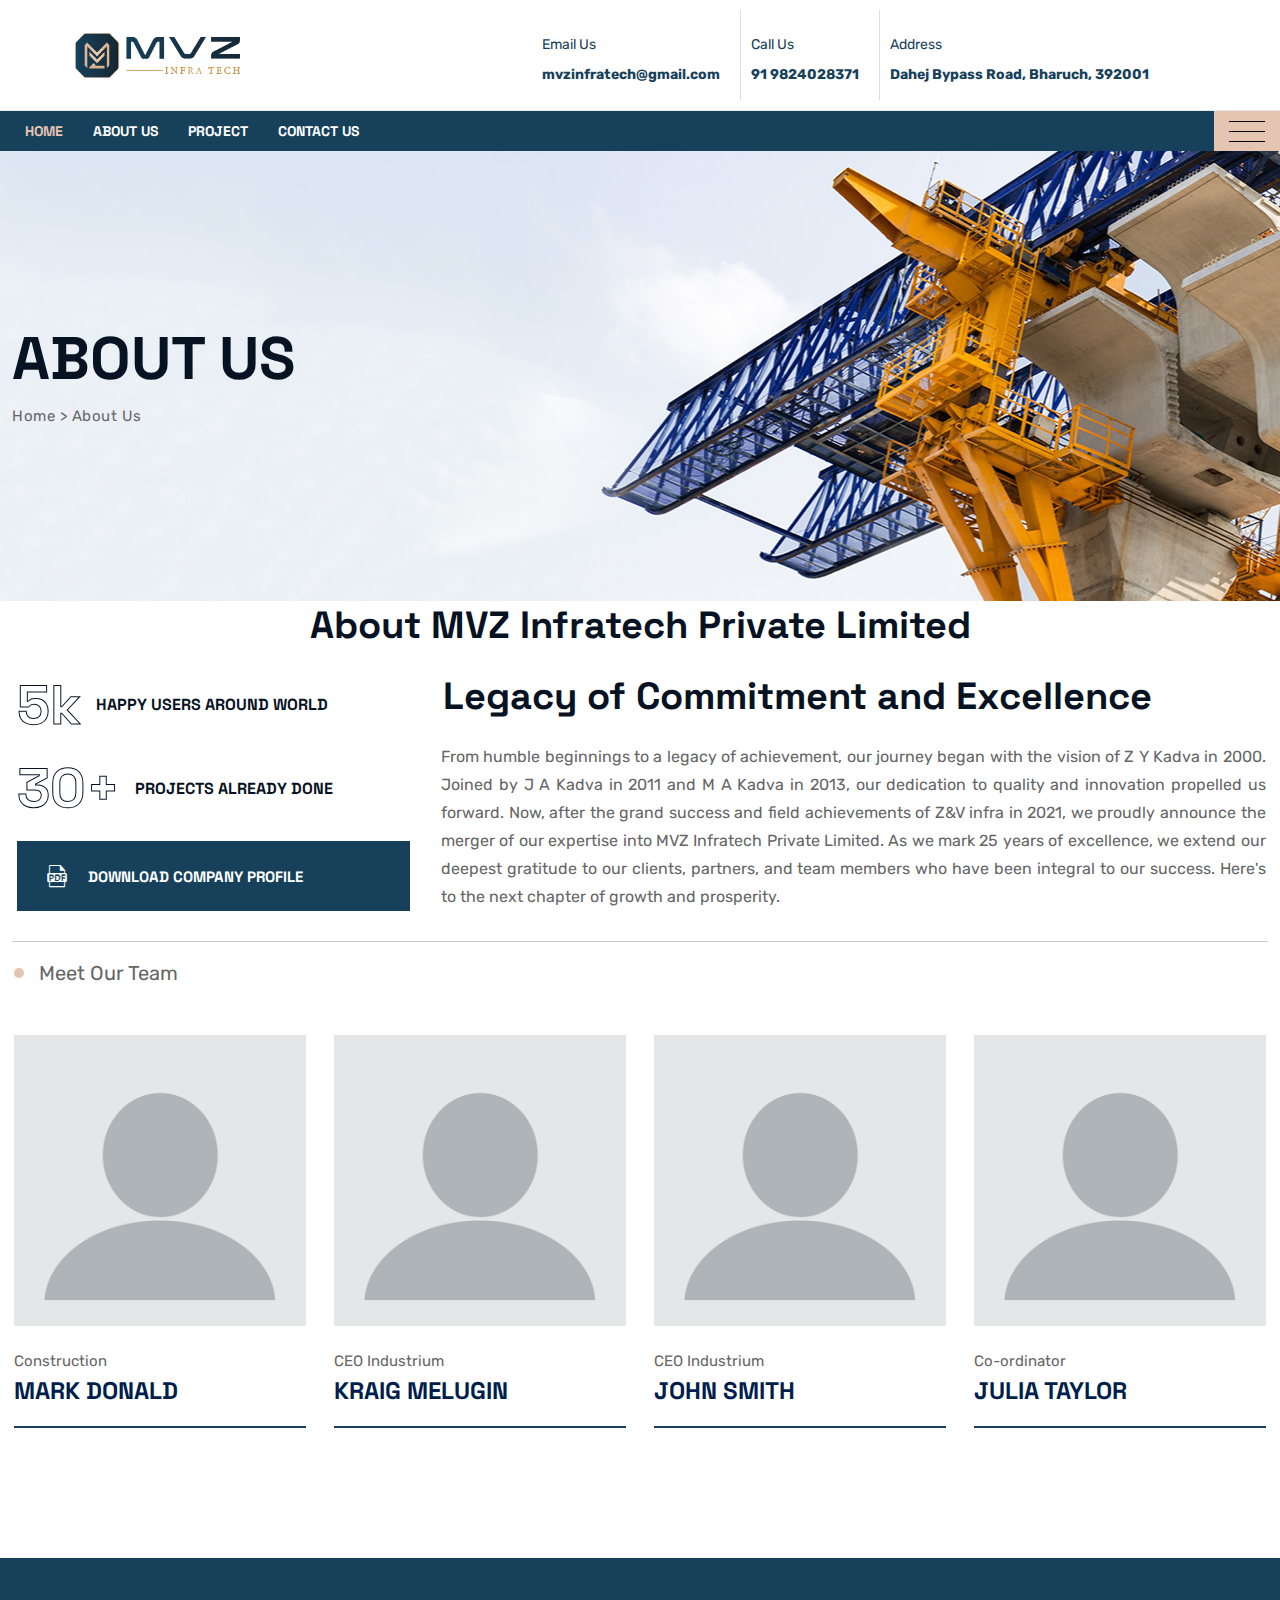
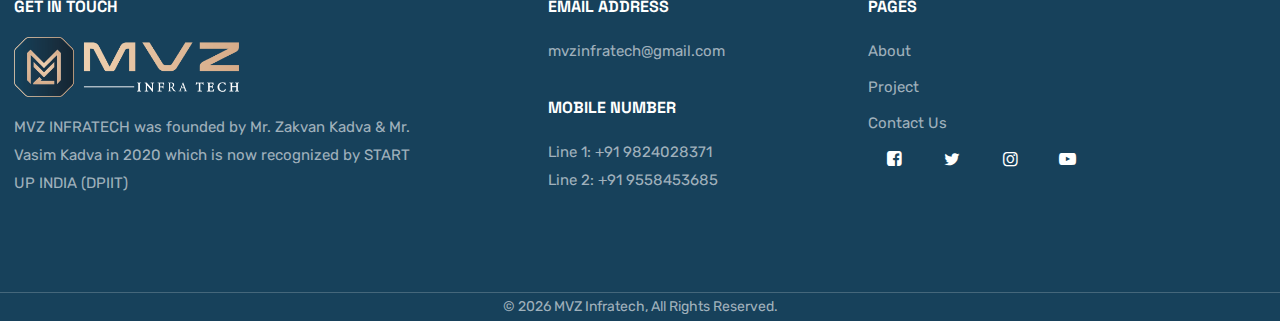
==== about.html @ 5fe6d162 "test" ====
<!doctype html>
<html class="no-js" lang="en">
<meta charset="utf-8">
<meta http-equiv="x-ua-compatible" content="ie=edge">
<title>About</title>
<meta name="robots" content="noindex, follow">
<meta name="description" content="">
<meta name="viewport" content="width=device-width, initial-scale=1, shrink-to-fit=no">

<head>
	<!-- Favicon -->
	<link rel="shortcut icon" type="image/x-icon" href="images/android-chrome-512x512.png">
	<!-- CSS
         ============================================ -->
	<!-- Bootstrap CSS -->
	<link rel="stylesheet" href="css/bootstrap.min.css">
	<!-- Fontawesome -->
	<link rel="stylesheet" href="css/fontawesome.css">
	<!-- Flaticon -->
	<link rel="stylesheet" href="css/flaticon.css">
	<!-- optico Icons -->
	<link rel="stylesheet" href="css/mvzinfotech-base-icons.css">
	<!-- Themify Icons -->
	<link rel="stylesheet" href="css/themify-icons.css">
	<!-- Slick -->
	<link rel="stylesheet" href="css/swiper.min.css">
	<!-- Magnific -->
	<link rel="stylesheet" href="css/magnific-popup.css">
	<!-- AOS -->
	<link rel="stylesheet" href="css/aos.css">
	<!-- Shortcode CSS -->
	<link rel="stylesheet" href="css/shortcode.css">
	<!-- Base CSS -->
	<link rel="stylesheet" href="css/base.css">
	<!-- Style CSS -->
	<link rel="stylesheet" href="css/style.css">
	<!-- Responsive CSS -->
	<link rel="stylesheet" href="css/responsive.css">
	<!-- REVOLUTION STYLE SHEETS -->
	<link rel="stylesheet" type="text/css" href="css/rs6.css">
</head>

<body>

	<!-- page wrapper -->
	<div class="page-wrapper">

		<!-- Header Main Area -->
		<header class="site-header header-style-1">
			<div class="site-header-menu">
				<div class="pbmit-pre-header-wrapper pbmit-bg-color-white">
					<div class="container">
						<div class="d-flex">
							<div class="col-sm-5 col-5">
								<div class="pbmit-logo-menuarea d-flex align-items-center">
									<div class="site-branding pbmit-logo-area">
										<h1 class="site-title">
											<a href="index.html">
												<img class="logo-img" src="images/logo/logo.png"
													alt="MVZ-Infratech">
											</a>
										</h1>
									</div>
								</div>
							</div>
							<div class="col-sm-7 col-7">

								<div class="pbmit-pre-header-left">
									<ul class="pbmit-contact-info">
										<li>
											<span>Email Us</span> <br>
											<span><b>mvzinfratech@gmail.com</b></span>
										</li>
										<li>
											<span>Call Us</span> <br>
											<span><b>91 9824028371</b></span>
										</li>
										<li>
											<span>Address</span> <br>
											<span><b>Dahej Bypass Road, Bharuch, 392001</b></span>
										</li>
									</ul>
								</div>
							</div>
							<!-- <div class="col-2">

								<div class="pbmit-pre-header-right">
									<ul class="pbmit-social-links-data">
										<li class="pbmit-social-li pbmit-social-facebook">
											<a href="https://www.facebook.com/mvzinfotech/" target="_blank">
												<span><i class="pbmit-base-icon-facebook-squared"></i></span>
											</a>
										</li>
										<li class="pbmit-social-li pbmit-social-twitter">
											<a href="https://twitter.com/i/flow/login?redirect_after_login=mvzinfotech"
												target="_blank">
												<span><i class="pbmit-base-icon-twitter"></i></span>
											</a>
										</li>
										<li class="pbmit-social-li pbmit-social-instagram">
											<a href="https://www.instagram.com/mvzinfotech/" target="_blank">
												<span><i class="pbmit-base-icon-instagram"></i></span>
											</a>
										</li>
										<li class="pbmit-social-li pbmit-social-youtube">
											<a href="https://www.youtube.com/channel/UCUFHBCuG-X1kiYNh6LxG-3w"
												target="_blank">
												<span><i class="pbmit-base-icon-youtube-play"></i></span>
											</a>
										</li>
									</ul>
								</div>
							</div> -->
						</div>
					</div>
				</div>
				<div class="pbmit-main-header-area" id="navbar">
					<div class="container">
						<div class="d-flex align-items-center justify-content-between pbmit-header-content">
							<div class="pbmit-logo-menuarea d-flex align-items-center justify-content-end">
								<div class="site-branding pbmit-logo-area" id="hideexceptmobile">
									<h1 class="site-title">
										<a href="index.html" id="mobilelogo">
											<img class="logo-img" src="images/logo/Logo_Trasparent.png"
												alt="MVZ-Infratech">
										</a>
									</h1>
								</div>
								<div class="site-navigation">
									<nav class="main-menu navbar-expand-xl navbar-light">
										<div class="navbar-header">
											<button class="navbar-toggler" type="button">
												<i class="pbmit-base-icon-menu-1"></i>
											</button>
										</div>
										<div class="pbmit-mobile-menu-bg"></div>
										<div class="collapse navbar-collapse clearfix show" id="pbmit-menu">
											<div class="pbmit-menu-wrap">
												<span class="closepanel">
													<i class="pbmit-base-icon-close-circular-button-symbol"></i>
												</span>
												<ul class="navigation clearfix">
													<li class="active"><a href="index.html">Home</a></li>
													<li><a href="about.html">About Us</a></li>
													<li><a href="project.html">Project</a></li>
													<li><a href="contact.html">Contact Us</a></li>
												</ul>
											</div>
										</div>
									</nav>
								</div>
							</div>
							<div class="pbmit-right-box d-flex align-items-center">
								<button id="pbmit-menu-toggle" class="pbmit-nav-menu-toggle">
									<svg class="pbmit-svg-icon" xmlns="http://www.w3.org/2000/svg" width="36"
										height="21" viewBox="0 0 36 21">
										<path d="M0,0H36V1H0Z" transform="translate(0 20)"></path>
										<path d="M0,0H36V1H0Z" transform="translate(0 10)"></path>
										<path d="M0,0H36V1H0Z"></path>
									</svg>
								</button>
								<div class="floting-bar-wrap">
									<div class="floting-bar-widget-area">
										<aside id="media_image-2" class="widget widget_media_image">
											<img src="images/logo/logo.png" class="img-fluid" alt="">
										</aside>
										<aside id="text-2" class="widget widget_text">
											<div class="textwidget">
												<p>Cum sociis Theme natoque penatibus et magnis dis parturie montes,
													nascetur ridiculus mus. Curabitur ullamcorper id ultricies nisi.
												</p>
											</div>
										</aside>
										<aside id="custom_html-2" class="widget_text widget widget_custom_html">
											<div class="textwidget custom-html-widget">
												<div class="pbmit-contact-box">
													<div class="pbmit-contact-list pbmit-location">
														<h4>WE ARE HERE</h4>
														<span>Dahej Bypass Road, Bharuch, 392001</span>
													</div>
													<div class="pbmit-contact-list pbmit-phone">
														<h4>CALL & MAIL</h4>
														<span>+91 9824028371</span>
														<span>+91 95584536857</span>
														<span>mvzinfratech@gmail.com</span>
													</div>
													<div class="pbmit-contact-list pbmit-time">
														<h4>OPENING HOURS</h4>
														<span>Monday to Friday</span>
														<span>09:00 am — 06:00 pm</span>
													</div>
												</div>
											</div>
										</aside>
									</div>
									<div class="floting-bar-social-wrap">
										<div class="floting-bar-social-title">
											<h4>FOLLOW US ON</h4>
											<ul class="pbmit-social-links">
												<li class="pbmit-social-li pbmit-social-facebook">
													<a href="https://www.facebook.com/mvzinfotech/" target="_blank">
														<span><i
																class="pbmit-base-icon-facebook-squared"></i></span>
													</a>
												</li>
												<li class="pbmit-social-li pbmit-social-twitter">
													<a href="https://twitter.com/i/flow/login?redirect_after_login=mvzinfotech"
														target="_blank">
														<span><i class="pbmit-base-icon-twitter"></i></span>
													</a>
												</li>
												<li class="pbmit-social-li pbmit-social-instagram">
													<a href="https://www.instagram.com/mvzinfotech/"
														target="_blank">
														<span><i class="pbmit-base-icon-instagram"></i></span>
													</a>
												</li>
												<li class="pbmit-social-li pbmit-social-youtube">
													<a href="https://www.youtube.com/channel/UCUFHBCuG-X1kiYNh6LxG-3w"
														target="_blank">
														<span><i class="pbmit-base-icon-youtube-play"></i></span>
													</a>
												</li>
											</ul>
										</div>
									</div>
									<span class="closepanel">
										<svg class="qodef-svg--close qodef-m" xmlns="http://www.w3.org/2000/svg"
											width="26.163" height="26.163" viewBox="0 0 26.163 26.163">
											<rect width="36" height="1" transform="translate(0.707) rotate(45)">
											</rect>
											<rect width="36" height="1" transform="translate(0 25.456) rotate(-45)">
											</rect>
										</svg>
									</span>
								</div>
							</div>
						</div>
					</div>
				</div>
			</div>

		</header>
		<!-- Header Main Area End Here -->

		<!-- Title Bar -->
		<div class="pbmit-title-bar-wrapper">
			<div class="container">
				<div class="pbmit-title-bar-content">
					<div class="pbmit-title-bar-content-inner">
						<div class="pbmit-tbar">
							<div class="pbmit-tbar-inner">
								<h1 class="pbmit-tbar-title"> About Us</h1>
							</div>
						</div>
						<div class="pbmit-breadcrumb">
							<div class="pbmit-breadcrumb-inner">
								<span><a title="" href="index.html" class="home"><span>Home</span></a></span>
								<span class="sep">></span>
								<span><span class="post-root post post-post current-item"> About Us</span></span>
							</div>
						</div>
					</div>
				</div>
			</div>
		</div>
		<!-- Title Bar End-->
	</div>
	<div class="page-content about_us">
		<!-- Who We Are Start -->
		<section class="who-we-are-sec_three">
			<div class="container">
				<div class="row">
					<div class="col-md-12">
						<h4 style="text-align: center" margin-top="10px">About MVZ Infratech Private Limited</h4>
					</div>
				</div>
				
				
				
				<div class="who-we-are-three_box">
					<div class="row" style="margin-top: -71px">
						<div class="col-md-4">
							<div class="who-we-are-three_fidbox">
								<div class="row">
									<div class="mvzinfotech-ele-fid-style-1 mt-2">
										<div class="pbmit-fld-contents">
											<div class="pbmit-fld-wrap">
												<h4 class="pbmit-fid-inner">
													<span class="pbmit-fid"></span>
													<span class="pbmit-number-rotate numinate"
														data-appear-animation="animateDigits" data-from="0" data-to="12"
														data-interval="5" data-before="" data-before-style=""
														data-after="" data-after-style="">12</span>
													<span class="pbmit-fid"><span>k</span></span>
												</h4>
												<br><br><br><br>
												<div class="pbmit-fid-title">HAPPY USERS AROUND WORLD</div>
											</div>
										</div>
									</div> <br><br><br><br>
									<div class="mvzinfotech-ele-fid-style-1">
										<div class="pbmit-fld-contents">
											<div class="pbmit-fld-wrap">
												<h4 class="pbmit-fid-inner">
													<span class="pbmit-fid"></span>
													<span class="pbmit-number-rotate numinate"
														data-appear-animation="animateDigits" data-from="0" data-to="80"
														data-interval="5" data-before="" data-before-style=""
														data-after="" data-after-style="">80</span>
													<span class="pbmit-fid"><span>+</span></span>
												</h4>

												<div class="pbmit-fid-title">PROJECTS ALREADY DONE</div>
											</div>
										</div>
									</div>
									<aside class="widget pbmit-htmlbgcolor" style="    margin-top: 25px;">
										<div class="textwidget custom-html-widget">
											<div class="download">
												<div class="item-download pjustify">
													<a href="pdf/templatepdf.pdf" target="_blank"
														rel="noopener noreferrer" download>
														<i
															class="mvzinfotech-base-icons pbmit-base-icon-pdf-file-format-symbol"></i>
														Download Company Profile
														<i
															class="mvzinfotech-base-icons pbmit-righticon"></i>
													</a>
												</div>
												<div class="item-download">
													<!-- <a href="service-details.html" target="_blank" rel="noopener noreferrer">
															<i class="mvzinfotech-base-icons pbmit-base-icon-pdf-file-format-symbol"></i> Download Word 
															<i class="mvzinfotech-base-icons pbmit-righticon pbmit-base-icon-down-arrow"></i>
														</a> -->
												</div>
											</div>
										</div>
									</aside>
								</div>
							</div>
						</div>
						<div class="col-md-8">
							<div class="who-we-are-three_content">
								<div class="row" style="margin-top: 71px;">
									<div class="col-md-12">
										<h4>
											<strong>Legacy of Commitment and Excellence</strong> 
										</h4>
									</div>
								</div>
								<div class="pbmit-title_desc" style="margin-top: -20px;">
									<p class="pjustify">From humble beginnings to a legacy of
										achievement, our journey began with the
										vision of Z Y Kadva in 2000. Joined by J A
										Kadva in 2011 and M A Kadva in 2013, our
										dedication to quality and innovation
										propelled us forward. Now, after the grand
										success and field achievements of Z&V
										infra in 2021, we proudly announce the
										merger of our expertise into MVZ Infratech
										Private Limited. As we mark 25 years of
										excellence, we extend our deepest
										gratitude to our clients, partners, and
										team members who have been integral
										to our success. Here's to the next chapter
										of growth and prosperity.</p>
								</div>

							</div>
						</div>
					</div>
				</div>
			</div>
		</section>
		<!-- Team Start -->
		<section class="section-lgb">
			<div class="container">
				<div class="team-one_top">
					<div class="row">
						<div class="col-md-6">
							<div class="pbmit-heading-subheading">
								<h4 class="pbmit-subtitle">Meet Our Team</h4>
							</div>
						</div>
						<div class="col-md-6">
						</div>
					</div>
				</div>
				<div class="row">
					<div class="col-md-6 col-lg-3">
						<article class="pbmit-team-style-1">
							<div class="mvzinfotech-post-item">
								<a href="javascript:void(0)">
									<div class="pbmit-featured-img-wrapper">
										<div class="pbmit-featured-wrapper">
											<img src="images/blank-profile-picture-973460_640.png" class="img-fluid"
												alt="">
										</div>
									</div>
								</a>
								<div class="mvzinfotech-box-social-links">
									<ul class="pbmit-social-links pbmit-team-social-links">
										<li class="pbmit-social-li pbmit-social-facebook">
											<a href="javascript:void(0)" title="Facebook" target="_blank">
												<span><i class="pbmit-base-icon-facebook-squared"></i></span>
											</a>
										</li>
										<li class="pbmit-social-li pbmit-social-twitter">
											<a href="javascript:void(0)" title="Twitter" target="_blank">
												<span><i class="pbmit-base-icon-twitter"></i></span>
											</a>
										</li>
										<li class="pbmit-social-li pbmit-social-instagram">
											<a href="javascript:void(0)" title="Instagram" target="_blank">
												<span><i class="pbmit-base-icon-instagram"></i></span>
											</a>
										</li>
									</ul>
								</div>
								<div class="mvzinfotech-box-content">
									<div class="pbmit-titlebox">
										<div class="mvzinfotech-box-team-position">Construction</div>
										<h3 class="pbmit-team-title">
											<a href="javascript:void(0)">Mark Donald</a>
										</h3>
									</div>
								</div>
							</div>
						</article>
					</div>
					<div class="col-md-6 col-lg-3">
						<article class="pbmit-team-style-1">
							<div class="mvzinfotech-post-item">
								<a href="javascript:void(0)">
									<div class="pbmit-featured-img-wrapper">
										<div class="pbmit-featured-wrapper">
											<img src="images/blank-profile-picture-973460_640.png" class="img-fluid"
												alt="">
										</div>
									</div>
								</a>
								<div class="mvzinfotech-box-social-links">
									<ul class="pbmit-social-links pbmit-team-social-links">
										<li class="pbmit-social-li pbmit-social-facebook">
											<a href="javascript:void(0)" title="Facebook" target="_blank">
												<span><i class="pbmit-base-icon-facebook-squared"></i></span>
											</a>
										</li>
										<li class="pbmit-social-li pbmit-social-twitter">
											<a href="javascript:void(0)" title="Twitter" target="_blank">
												<span><i class="pbmit-base-icon-twitter"></i></span>
											</a>
										</li>
										<li class="pbmit-social-li pbmit-social-instagram">
											<a href="javascript:void(0)" title="Instagram" target="_blank">
												<span><i class="pbmit-base-icon-instagram"></i></span>
											</a>
										</li>
									</ul>
								</div>
								<div class="mvzinfotech-box-content">
									<div class="pbmit-titlebox">
										<div class="mvzinfotech-box-team-position">CEO Industrium</div>
										<h3 class="pbmit-team-title">
											<a href="javascript:void(0)">Kraig Melugin</a>
										</h3>
									</div>
								</div>
							</div>
						</article>
					</div>
					<div class="col-md-6 col-lg-3">
						<article class="pbmit-team-style-1">
							<div class="mvzinfotech-post-item">
								<a href="javascript:void(0)">
									<div class="pbmit-featured-img-wrapper">
										<div class="pbmit-featured-wrapper">
											<img src="images/blank-profile-picture-973460_640.png" class="img-fluid"
												alt="">
										</div>
									</div>
								</a>
								<div class="mvzinfotech-box-social-links">
									<ul class="pbmit-social-links pbmit-team-social-links">
										<li class="pbmit-social-li pbmit-social-facebook">
											<a href="javascript:void(0)" title="Facebook" target="_blank">
												<span><i class="pbmit-base-icon-facebook-squared"></i></span>
											</a>
										</li>
										<li class="pbmit-social-li pbmit-social-twitter">
											<a href="javascript:void(0)" title="Twitter" target="_blank">
												<span><i class="pbmit-base-icon-twitter"></i></span>
											</a>
										</li>
										<li class="pbmit-social-li pbmit-social-instagram">
											<a href="javascript:void(0)" title="Instagram" target="_blank">
												<span><i class="pbmit-base-icon-instagram"></i></span>
											</a>
										</li>
									</ul>
								</div>
								<div class="mvzinfotech-box-content">
									<div class="pbmit-titlebox">
										<div class="mvzinfotech-box-team-position">CEO Industrium</div>
										<h3 class="pbmit-team-title">
											<a href="javascript:void(0)">John Smith</a>
										</h3>
									</div>
								</div>
							</div>
						</article>
					</div>
					<div class="col-md-6 col-lg-3">
						<article class="pbmit-team-style-1">
							<div class="mvzinfotech-post-item">
								<a href="javascript:void(0)">
									<div class="pbmit-featured-img-wrapper">
										<div class="pbmit-featured-wrapper">
											<img src="images/blank-profile-picture-973460_640.png" class="img-fluid"
												alt="">
										</div>
									</div>
								</a>
								<div class="mvzinfotech-box-social-links">
									<ul class="pbmit-social-links pbmit-team-social-links">
										<li class="pbmit-social-li pbmit-social-facebook">
											<a href="javascript:void(0)" title="Facebook" target="_blank">
												<span><i class="pbmit-base-icon-facebook-squared"></i></span>
											</a>
										</li>
										<li class="pbmit-social-li pbmit-social-twitter">
											<a href="javascript:void(0)" title="Twitter" target="_blank">
												<span><i class="pbmit-base-icon-twitter"></i></span>
											</a>
										</li>
										<li class="pbmit-social-li pbmit-social-instagram">
											<a href="javascript:void(0)" title="Instagram" target="_blank">
												<span><i class="pbmit-base-icon-instagram"></i></span>
											</a>
										</li>
									</ul>
								</div>
								<div class="mvzinfotech-box-content">
									<div class="pbmit-titlebox">
										<div class="mvzinfotech-box-team-position">Co-ordinator</div>
										<h3 class="pbmit-team-title">
											<a href="javascript:void(0)">Julia Taylor</a>
										</h3>
									</div>
								</div>
							</div>
						</article>
					</div>
				</div>
			</div>
		</section>
		<!-- Team End -->
	</div>
	<!-- Page Content End -->

	<!-- footer -->
	<footer class="footer site-footer">
		<div class="pbmit-footer-widget-area">
			<div class="container">
				<div class="row">
					<div class="pbmit-footer-widget col-md-4 col-lg-4">
						<div class="widget">
							<h2 class="widget-title">Get In Touch</h2>
							<div class="pbmit-footer-logo-box">
								<div class="pbmit-footer-logo">
									<img class="pbmit-footer-logo img-fluid" src="images/logo/Logo_Trasparent.png"
										alt="">
								</div>
							</div>
							<div>
								<p>MVZ INFRATECH was founded by Mr. Zakvan Kadva & Mr. Vasim Kadva in 2020 which is
									now recognized by START UP INDIA (DPIIT)</p>
							</div>
						</div>
					</div>
					<div class="pbmit-footer-widget col-md-1 col-lg-1"></div>
					<div class="pbmit-footer-widget col-md-3 col-lg-3">
						<div class="widget">
							<h2 class="widget-title">EMAIL address</h2>
							<div class="textwidget">
								<p>mvzinfratech@gmail.com</p>
							</div>
							<div class="pbmit-widget-number">
								<h2 class="widget-title">Mobile Number</h2>
								<p>Line 1: +91 9824028371 <br>Line 2: +91 9558453685</p>
							</div>
						</div>
					</div>
					<div class="pbmit-footer-widget col-md-4 col-lg-4">
						<div class="widget">
							<h2 class="widget-title">Pages</h2>
							<div class="textwidget">
								<ul>
									<li><a href="about.html">About</a></li>
									<li><a href="project.html">Project</a></li>
									<li><a href="contact.html">Contact Us</a></li>
								</ul>
							</div>
						</div>
						<div class=" pbmit-footer-social-area pbmit-footer-menu">
							<ul class="pbmit-social-links">
								<li class="pbmit-social-li pbmit-social-facebook">
									<a href="https://www.facebook.com/mvzinfotech/" target="_blank">
										<span><i class="pbmit-base-icon-facebook-squared"></i></span>
									</a>
								</li>
								<li class="pbmit-social-li pbmit-social-twitter">
									<a href="https://twitter.com/i/flow/login?redirect_after_login=mvzinfotech"
										target="_blank">
										<span><i class="pbmit-base-icon-twitter"></i></span>
									</a>
								</li>
								<li class="pbmit-social-li pbmit-social-instagram">
									<a href="https://www.instagram.com/mvzinfotech/" target="_blank">
										<span><i class="pbmit-base-icon-instagram"></i></span>
									</a>
								</li>
								<li class="pbmit-social-li pbmit-social-youtube">
									<a href="https://www.youtube.com/channel/UCUFHBCuG-X1kiYNh6LxG-3w" target="_blank">
										<span><i class="pbmit-base-icon-youtube-play"></i></span>
									</a>
								</li>
							</ul>
						</div>
					</div>
				</div>
			</div>
		</div>
		<div class="pbmit-footer-text-area">
			<div class="container">
				<div class="pbmit-footer-text-inner">
					<div class="row align-items-center">
						<div class="col-md-4 col-lg-3">
						</div>
						<div class="col-md-4 col-lg-6">
							<div class="pbmit-footer-copyright-text-area"> © <span id="year"></span>
								<a href="index.html">MVZ Infratech</a>, All Rights Reserved.
							</div>
						</div>
						<div class="col-md-4 col-lg-3 p-0">
						</div>
					</div>
				</div>
			</div>
		</div>
	</footer>
	<!-- footer End -->

	</div>
	<!-- page wrapper End -->

	</div>

	<!-- Search Box Start Here -->
	<div class="pbmit-search-overlay">
		<div class="pbmit-icon-close">
			<svg class="qodef-svg--close qodef-m" xmlns="http://www.w3.org/2000/svg" width="28.163" height="28.163"
				viewBox="0 0 26.163 26.163">
				<rect width="36" height="1" transform="translate(0.707) rotate(45)"></rect>
				<rect width="36" height="1" transform="translate(0 25.456) rotate(-45)"></rect>
			</svg>
		</div>
		<div class="pbmit-search-outer">
			<form class="pbmit-site-searchform">
				<input type="search" class="form-control field searchform-s" name="s" placeholder="Search …">
				<button type="submit"></button>
			</form>
		</div>
	</div>
	<!-- Search Box End Here -->

	<!-- Scroll To Top -->
	<div class="pbmit-progress-wrap">
		<svg class="pbmit-progress-circle svg-content" width="100%" height="100%" viewBox="-1 -1 102 102">
			<path d="M50,1 a49,49 0 0,1 0,98 a49,49 0 0,1 0,-98"></path>
		</svg>
	</div>
	<!-- Scroll To Top End -->

	<!-- JS
	============================================ -->
	<!-- jQuery JS -->
	<script src="js/jquery.min.js"></script>
	<!-- Popper JS -->
	<script src="js/popper.min.js"></script>
	<!-- Bootstrap JS -->
	<script src="js/bootstrap.min.js"></script>
	<!-- jquery Waypoints JS -->
	<script src="js/jquery.waypoints.min.js"></script>
	<!-- jquery Appear JS -->
	<script src="js/jquery.appear.js"></script>
	<!-- Numinate JS -->
	<script src="js/numinate.min.js"></script>
	<!-- Slick JS -->
	<script src="js/swiper.min.js"></script>
	<!-- Magnific JS -->
	<script src="js/jquery.magnific-popup.min.js"></script>
	<!-- Circle Progress JS -->
	<script src="js/circle-progress.js"></script>
	<!-- countdown JS -->
	<script src="js/jquery.countdown.min.js"></script>
	<!-- AOS -->
	<script src="js/aos.js"></script>
	<!-- GSAP -->
	<script src='js/gsap.js'></script>
	<!-- Scroll Trigger -->
	<script src='js/ScrollTrigger.js'></script>
	<!-- Split Text -->
	<script src='js/SplitText.js'></script>
	<!-- Cursor -->
	<!-- <script src='js/cursor.js'></script> -->
	<!-- Magnetic -->
	<script src='js/magnetic.js'></script>
	<!-- GSAP Animation -->
	<script src='js/gsap-animation.js'></script>
	<!-- Scripts JS -->
	<script src="js/scripts.js"></script>
	<!-- Revolution JS -->
	<script src="js/rslider.js"></script>
	<script src="js/rbtools.min.js"></script>
	<script src="js/rs6.min.js"></script>
	<script src="js/slick.js"></script>
	<script src="js/common.js"></script>
</body>

</html>
---- css/flaticon.css ----
@font-face {
    font-family: "Flaticon";
    src: url("../fonts/flaticon.ttf") format("truetype"),
url("../fonts/flaticon.woff") format("woff"),
url("../fonts/flaticon.woff2") format("woff2"),
url("../fonts/flaticon.eot") format("embedded-opentype"),
url("../fonts/flaticon.svg") format("svg");
}

i[class^="flaticon-"]:before, i[class*=" pbmit-mvzinfratech-icon-"]:before {
    font-family: "Flaticon";
    font-style: normal;
    font-weight: normal !important;
    font-variant: normal;
    text-transform: none;
    line-height: 1;
    -webkit-font-smoothing: antialiased;
    -moz-osx-font-smoothing: grayscale;
}

.pbmit-mvzinfratech-icon-upgrade:before {
    content: "\f101";
}
.pbmit-mvzinfratech-icon-hammer:before {
    content: "\f102";
}
.pbmit-mvzinfratech-icon-calculator:before {
    content: "\f103";
}
.pbmit-mvzinfratech-icon-setting:before {
    content: "\f104";
}
.pbmit-mvzinfratech-icon-pickaxe:before {
    content: "\f105";
}
.pbmit-mvzinfratech-icon-wall:before {
    content: "\f106";
}
.pbmit-mvzinfratech-icon-camera-drone:before {
    content: "\f107";
}
.pbmit-mvzinfratech-icon-road:before {
    content: "\f108";
}
.pbmit-mvzinfratech-icon-warning-sign:before {
    content: "\f109";
}
.pbmit-mvzinfratech-icon-ruler:before {
    content: "\f10a";
}
.pbmit-mvzinfratech-icon-monitor-screen:before {
    content: "\f10b";
}
.pbmit-mvzinfratech-icon-building:before {
    content: "\f10c";
}
.pbmit-mvzinfratech-icon-wrench:before {
    content: "\f10d";
}
.pbmit-mvzinfratech-icon-pencil:before {
    content: "\f10e";
}
.pbmit-mvzinfratech-icon-clipboard:before {
    content: "\f10f";
}
.pbmit-mvzinfratech-icon-plug:before {
    content: "\f110";
}
.pbmit-mvzinfratech-icon-house:before {
    content: "\f111";
}
.pbmit-mvzinfratech-icon-wagon:before {
    content: "\f112";
}
.pbmit-mvzinfratech-icon-ladder:before {
    content: "\f113";
}
.pbmit-mvzinfratech-icon-torch:before {
    content: "\f114";
}
.pbmit-mvzinfratech-icon-screw:before {
    content: "\f115";
}
.pbmit-mvzinfratech-icon-conveyor-belt:before {
    content: "\f116";
}
.pbmit-mvzinfratech-icon-screw-driver:before {
    content: "\f117";
}
.pbmit-mvzinfratech-icon-drilling-machine:before {
    content: "\f118";
}
.pbmit-mvzinfratech-icon-web-browser:before {
    content: "\f119";
}
.pbmit-mvzinfratech-icon-saw:before {
    content: "\f11a";
}
.pbmit-mvzinfratech-icon-setting-1:before {
    content: "\f11b";
}
.pbmit-mvzinfratech-icon-road-barrier:before {
    content: "\f11c";
}
.pbmit-mvzinfratech-icon-axe:before {
    content: "\f11d";
}
.pbmit-mvzinfratech-icon-divider:before {
    content: "\f11e";
}
.pbmit-mvzinfratech-icon-spirit-level:before {
    content: "\f11f";
}
.pbmit-mvzinfratech-icon-road-map:before {
    content: "\f120";
}
.pbmit-mvzinfratech-icon-mail:before {
    content: "\f121";
}
.pbmit-mvzinfratech-icon-wall-clock:before {
    content: "\f122";
}
.pbmit-mvzinfratech-icon-measuring-tape:before {
    content: "\f123";
}
.pbmit-mvzinfratech-icon-ruler-1:before {
    content: "\f124";
}
.pbmit-mvzinfratech-icon-screw-1:before {
    content: "\f125";
}
.pbmit-mvzinfratech-icon-battery:before {
    content: "\f126";
}
.pbmit-mvzinfratech-icon-helmet:before {
    content: "\f127";
}
.pbmit-mvzinfratech-icon-ruler-2:before {
    content: "\f128";
}
.pbmit-mvzinfratech-icon-jackhammer:before {
    content: "\f129";
}
.pbmit-mvzinfratech-icon-cross-wrench:before {
    content: "\f12a";
}
.pbmit-mvzinfratech-icon-factory:before {
    content: "\f12b";
}
.pbmit-mvzinfratech-icon-pie-chart:before {
    content: "\f12c";
}
.pbmit-mvzinfratech-icon-cutter:before {
    content: "\f12d";
}
.pbmit-mvzinfratech-icon-container:before {
    content: "\f12e";
}
.pbmit-mvzinfratech-icon-customer-support:before {
    content: "\f12f";
}
.pbmit-mvzinfratech-icon-construction-worker:before {
    content: "\f130";
}
.pbmit-mvzinfratech-icon-blueprint:before {
    content: "\f131";
}
.pbmit-mvzinfratech-icon-sketch:before {
    content: "\f132";
}
.pbmit-mvzinfratech-icon-excavator:before {
    content: "\f133";
}
.pbmit-mvzinfratech-icon-helmet-1:before {
    content: "\f134";
}
.pbmit-mvzinfratech-icon-email:before {
    content: "\f135";
}
.pbmit-mvzinfratech-icon-envelope:before {
    content: "\f136";
}
.pbmit-mvzinfratech-icon-call:before {
    content: "\f137";
}
.pbmit-mvzinfratech-icon-phone-call:before {
    content: "\f138";
}
.pbmit-mvzinfratech-icon-pin:before {
    content: "\f139";
}
.pbmit-mvzinfratech-icon-pin-1:before {
    content: "\f13a";
}
.pbmit-mvzinfratech-icon-check-mark:before {
    content: "\f13b";
}
.pbmit-mvzinfratech-icon-check-box:before {
    content: "\f13c";
}
.pbmit-mvzinfratech-icon-check:before {
    content: "\f13d";
}
.pbmit-mvzinfratech-icon-dot:before {
    content: "\f13e";
}
.pbmit-mvzinfratech-icon-period:before {
    content: "\f13f";
}
.pbmit-mvzinfratech-icon-plus:before {
    content: "\f140";
}
.pbmit-mvzinfratech-icon-minimize-sign:before {
    content: "\f141";
}
---- css/mvzinfotech-base-icons.css ----
@charset "UTF-8";
@font-face {
  font-family: 'mvzinfotech-base-icons';
  src: url('../fonts/mvzinfotech-base-icons.eot?20423783');
  src: url('../fonts/mvzinfotech-base-icons.eot?20423783#iefix') format('embedded-opentype'),
       url('../fonts/mvzinfotech-base-icons.woff2?20423783') format('woff2'),
       url('../fonts/mvzinfotech-base-icons.woff?20423783') format('woff'),
       url('../fonts/mvzinfotech-base-icons.ttf?20423783') format('truetype'),
       url('../fonts/mvzinfotech-base-icons.svg?20423783#mvzinfotech-base-icons') format('svg');
  font-weight: normal;
  font-style: normal;
}
/* Chrome hack: SVG is rendered more smooth in Windozze. 100% magic, uncomment if you need it. */
/* Note, that will break hinting! In other OS-es font will be not as sharp as it could be */
/*
@media screen and (-webkit-min-device-pixel-ratio:0) {
  @font-face {
    font-family: 'mvzinfotech-base-icons';
    src: url('../font/mvzinfotech-base-icons.svg?20423783#mvzinfotech-base-icons') format('svg');
  }
}
*/
[class^="pbmit-base-icon-"]:before, [class*=" pbmit-base-icon-"]:before {
  font-family: "mvzinfotech-base-icons";
  font-style: normal;
  font-weight: normal;
  speak: never;

  display: inline-block;
  text-decoration: inherit;
  width: 1em;
  margin-right: .2em;
  text-align: center;
  /* opacity: .8; */

  /* For safety - reset parent styles, that can break glyph codes*/
  font-variant: normal;
  text-transform: none;

  /* fix buttons height, for twitter bootstrap */
  line-height: 1em;

  /* Animation center compensation - margins should be symmetric */
  /* remove if not needed */
  margin-left: .2em;

  /* you can be more comfortable with increased icons size */
  /* font-size: 120%; */

  /* Font smoothing. That was taken from TWBS */
  -webkit-font-smoothing: antialiased;
  -moz-osx-font-smoothing: grayscale;

  /* Uncomment for 3D effect */
  /* text-shadow: 1px 1px 1px rgba(127, 127, 127, 0.3); */
}

.pbmit-base-icon-d1:before { content: '\e800'; } /* '' */
.pbmit-base-icon-chat-4:before { content: '\e801'; } /* '' */
.pbmit-base-icon-calendar:before { content: '\e802'; } /* '' */
.pbmit-base-icon-heart:before { content: '\e803'; } /* '' */
.pbmit-base-icon-link:before { content: '\e804'; } /* '' */
.pbmit-base-icon-quote-7:before { content: '\e805'; } /* '' */
.pbmit-base-icon-right-open:before { content: '\e806'; } /* '' */
.pbmit-base-icon-left-open:before { content: '\e807'; } /* '' */
.pbmit-base-icon-user:before { content: '\e808'; } /* '' */
.pbmit-base-icon-chat-1:before { content: '\e809'; } /* '' */
.pbmit-base-icon-folder-open:before { content: '\e80a'; } /* '' */
.pbmit-base-icon-tags:before { content: '\e80b'; } /* '' */
.pbmit-base-icon-tumbler:before { content: '\e80c'; } /* '' */
.pbmit-base-icon-search-1:before { content: '\e80d'; } /* '' */
.pbmit-base-icon-location:before { content: '\e80e'; } /* '' */
.pbmit-base-icon-right-big:before { content: '\e80f'; } /* '' */
.pbmit-base-icon-left-quote:before { content: '\e810'; } /* '' */
.pbmit-base-icon-down-open-big:before { content: '\e811'; } /* '' */
.pbmit-base-icon-up-open-big:before { content: '\e812'; } /* '' */
.pbmit-base-icon-cancel:before { content: '\e813'; } /* '' */
.pbmit-base-icon-angle-right:before { content: '\e814'; } /* '' */
.pbmit-base-icon-arrow-right:before { content: '\e815'; } /* '' */
.pbmit-base-icon-aside:before { content: '\e816'; } /* '' */
.pbmit-base-icon-music:before { content: '\e817'; } /* '' */
.pbmit-base-icon-plus:before { content: '\e818'; } /* '' */
.pbmit-base-icon-videocam:before { content: '\e819'; } /* '' */
.pbmit-base-icon-link-1:before { content: '\e81a'; } /* '' */
.pbmit-base-icon-gallery:before { content: '\e81b'; } /* '' */
.pbmit-base-icon-right-small:before { content: '\e81c'; } /* '' */
.pbmit-base-icon-left-small:before { content: '\e81d'; } /* '' */
.pbmit-base-icon-angle-left:before { content: '\e81e'; } /* '' */
.pbmit-base-icon-arrow-left:before { content: '\e81f'; } /* '' */
.pbmit-base-icon-form:before { content: '\e820'; } /* '' */
.pbmit-base-icon-method-draw-image:before { content: '\e821'; } /* '' */
.pbmit-base-icon-marker:before { content: '\e822'; } /* '' */
.pbmit-base-icon-contact:before { content: '\e823'; } /* '' */
.pbmit-base-icon-supermarket-1:before { content: '\e824'; } /* '' */
.pbmit-base-icon-supermarket:before { content: '\e825'; } /* '' */
.pbmit-base-icon-shopping-bag-1:before { content: '\e826'; } /* '' */
.pbmit-base-icon-shopping-bag:before { content: '\e827'; } /* '' */
.pbmit-base-icon-shopping-basket:before { content: '\e828'; } /* '' */
.pbmit-base-icon-menu-1:before { content: '\e829'; } /* '' */
.pbmit-base-icon-arrow-right-1:before { content: '\e82a'; } /* '' */
.pbmit-base-icon-call:before { content: '\e82b'; } /* '' */
.pbmit-base-icon-align-left:before { content: '\e82c'; } /* '' */
.pbmit-base-icon-right-arrow:before { content: '\e82d'; } /* '' */
.pbmit-base-icon-testimonial:before { content: '\e82e'; } /* '' */
.pbmit-base-icon-arrow:before { content: '\e82f'; } /* '' */
.pbmit-base-icon-sticky:before { content: '\e830'; } /* '' */
.pbmit-base-icon-pin-outline:before { content: '\e831'; } /* '' */
.pbmit-base-icon-clock:before { content: '\e832'; } /* '' */
.pbmit-base-icon-phone:before { content: '\e833'; } /* '' */
.pbmit-base-icon-curve-arrow:before { content: '\e834'; } /* '' */
.pbmit-base-icon-placeholder:before { content: '\e835'; } /* '' */
.pbmit-base-icon-clock-1:before { content: '\e836'; } /* '' */
.pbmit-base-icon-email:before { content: '\e837'; } /* '' */
.pbmit-base-icon-user-1:before { content: '\e838'; } /* '' */
.pbmit-base-icon-doctor-stethoscope:before { content: '\e839'; } /* '' */
.pbmit-base-icon-right-arrow-1:before { content: '\e83a'; } /* '' */
.pbmit-base-icon-supermarket-2:before { content: '\e83b'; } /* '' */
.pbmit-base-icon-speech-bubble:before { content: '\e83c'; } /* '' */
.pbmit-base-icon-appointment:before { content: '\e83d'; } /* '' */
.pbmit-base-icon-shopping-cart:before { content: '\e83e'; } /* '' */
.pbmit-base-icon-quote-1:before { content: '\e83f'; } /* '' */
.pbmit-base-icon-chat-2:before { content: '\e840'; } /* '' */
.pbmit-base-icon-letter:before { content: '\e841'; } /* '' */
.pbmit-base-icon-placeholder-1:before { content: '\e842'; } /* '' */
.pbmit-base-icon-star:before { content: '\e843'; } /* '' */
.pbmit-base-icon-calendar-1:before { content: '\e844'; } /* '' */
.pbmit-base-icon-share:before { content: '\e845'; } /* '' */
.pbmit-base-icon-left-arrow:before { content: '\e846'; } /* '' */
.pbmit-base-icon-right-arrow-2:before { content: '\e847'; } /* '' */
.pbmit-base-icon-chat-bubble:before { content: '\e848'; } /* '' */
.pbmit-base-icon-bookmark:before { content: '\e849'; } /* '' */
.pbmit-base-icon-chat-bubble-1:before { content: '\e84a'; } /* '' */
.pbmit-base-icon-phone-volume-solid:before { content: '\e84b'; } /* '' */
.pbmit-base-icon-heart-empty:before { content: '\e84c'; } /* '' */
.pbmit-base-icon-check-solid:before { content: '\e84d'; } /* '' */
.pbmit-base-icon-left-arrow-1:before { content: '\e84e'; } /* '' */
.pbmit-base-icon-next:before { content: '\e84f'; } /* '' */
.pbmit-base-icon-square-dot-:before { content: '\e850'; } /* '' */
.pbmit-base-icon-cart:before { content: '\e851'; } /* '' */
.pbmit-base-icon-calendar-alt-solid:before { content: '\e852'; } /* '' */
.pbmit-base-icon-call-1:before { content: '\e853'; } /* '' */
.pbmit-base-icon-location-1:before { content: '\e854'; } /* '' */
.pbmit-base-icon-forward:before { content: '\e855'; } /* '' */
.pbmit-base-icon-pin:before { content: '\e856'; } /* '' */
.pbmit-base-icon-long-arrow-alt-right-solid:before { content: '\e857'; } /* '' */
.pbmit-base-icon-plus-symbol-button:before { content: '\e858'; } /* '' */
.pbmit-base-icon-left-dir:before { content: '\e859'; } /* '' */
.pbmit-base-icon-right-dir:before { content: '\e85a'; } /* '' */
.pbmit-base-icon-phone-call:before { content: '\e85b'; } /* '' */
.pbmit-base-icon-tick:before { content: '\e85c'; } /* '' */
.pbmit-base-icon-quote-2:before { content: '\e85d'; } /* '' */
.pbmit-base-icon-comment-alt:before { content: '\e85e'; } /* '' */
.pbmit-base-icon-comment-2:before { content: '\e85f'; } /* '' */
.pbmit-base-icon-close-circular-button-symbol:before { content: '\e860'; } /* '' */
.pbmit-base-icon-check-mark-1:before { content: '\e861'; } /* '' */
.pbmit-base-icon-download-solid:before { content: '\e862'; } /* '' */
.pbmit-base-icon-news:before { content: '\e863'; } /* '' */
.pbmit-base-icon-left-quote-1:before { content: '\e864'; } /* '' */
.pbmit-base-icon-calendar-2:before { content: '\e865'; } /* '' */
.pbmit-base-icon-user-2:before { content: '\e866'; } /* '' */
.pbmit-base-icon-chat-3:before { content: '\e867'; } /* '' */
.pbmit-base-icon-doc:before { content: '\e868'; } /* '' */
.pbmit-base-icon-file:before { content: '\e869'; } /* '' */
.pbmit-base-icon-arroba:before { content: '\e86a'; } /* '' */
.pbmit-base-icon-quote-4:before { content: '\e86b'; } /* '' */
.pbmit-base-icon-right-arrow-3:before { content: '\e86c'; } /* '' */
.pbmit-base-icon-dot:before { content: '\e86d'; } /* '' */
.pbmit-base-icon-dot-1:before { content: '\e86e'; } /* '' */
.pbmit-base-icon-record:before { content: '\e86f'; } /* '' */
.pbmit-base-icon-quote-5:before { content: '\e870'; } /* '' */
.pbmit-base-icon-rhombus:before { content: '\e871'; } /* '' */
.pbmit-base-icon-check-mark:before { content: '\e872'; } /* '' */
.pbmit-base-icon-down-arrow:before { content: '\e873'; } /* '' */
.pbmit-base-icon-document:before { content: '\e874'; } /* '' */
.pbmit-base-icon-quotes:before { content: '\e875'; } /* '' */
.pbmit-base-icon-right-chevron:before { content: '\e876'; } /* '' */
.pbmit-base-icon-back:before { content: '\e877'; } /* '' */
.pbmit-base-icon-blocks-with-angled-cuts-1:before { content: '\e878'; } /* '' */
.pbmit-base-icon-reply-1:before { content: '\e879'; } /* '' */
.pbmit-base-icon-alarm-clock:before { content: '\e87a'; } /* '' */
.pbmit-base-icon-calendar-3:before { content: '\e87b'; } /* '' */
.pbmit-base-icon-user-3:before { content: '\e87c'; } /* '' */
.pbmit-base-icon-play-button:before { content: '\e87d'; } /* '' */
.pbmit-base-icon-quote-3:before { content: '\e87e'; } /* '' */
.pbmit-base-icon-shopping-bag-1:before { content: '\e87f'; } /* '' */
.pbmit-base-icon-right-chevron-2:before { content: '\e880'; } /* '' */
.pbmit-base-icon-exclamation:before { content: '\e881'; } /* '' */
.pbmit-base-icon-warning:before { content: '\e882'; } /* '' */
.pbmit-base-icon-up-arrow:before { content: '\e883'; } /* '' */
.pbmit-base-icon-chevron-right-solid:before { content: '\e884'; } /* '' */
.pbmit-base-icon-phone-auricular-and-clock-delivery-symbol:before { content: '\e885'; } /* '' */
.pbmit-base-icon-quote-6:before { content: '\e886'; } /* '' */
.pbmit-base-icon-pointed-star:before { content: '\e887'; } /* '' */
.pbmit-base-icon-cardiogram:before { content: '\e888'; } /* '' */
.pbmit-base-icon-pdf-file-format-symbol:before { content: '\e889'; } /* '' */
.pbmit-base-icon-approved:before { content: '\e88a'; } /* '' */
.pbmit-base-icon-call-2:before { content: '\e88b'; } /* '' */
.pbmit-base-icon-shopping-cart-1:before { content: '\e88c'; } /* '' */
.pbmit-base-icon-right-arrow-1:before { content: '\e88d'; } /* '' */
.pbmit-base-icon-user-1:before { content: '\e8b8'; } /* '' */
.pbmit-base-icon-pencil:before { content: '\e8b9'; } /* '' */
.pbmit-base-icon-clock-2:before { content: '\e8c4'; } /* '' */
.pbmit-base-icon-check-square-regular:before { content: '\e8cf'; } /* '' */
.pbmit-base-icon-registered-solid:before { content: '\e8d0'; } /* '' */
.pbmit-base-icon-left-quote-2:before { content: '\e8d6'; } /* '' */
.pbmit-base-icon-twitter:before { content: '\f099'; } /* '' */
.pbmit-base-icon-right-circled:before { content: '\f0a9'; } /* '' */
.pbmit-base-icon-menu-2:before { content: '\f0c9'; } /* '' */
.pbmit-base-icon-gplus:before { content: '\f0d5'; } /* '' */
.pbmit-base-icon-mail-alt:before { content: '\f0e0'; } /* '' */
.pbmit-base-icon-comment-empty:before { content: '\f0e5'; } /* '' */
.pbmit-base-icon-chat-empty:before { content: '\f0e6'; } /* '' */
.pbmit-base-icon-angle-double-right:before { content: '\f101'; } /* '' */
.pbmit-base-icon-reply:before { content: '\f112'; } /* '' */
.pbmit-base-icon-folder-open-empty:before { content: '\f115'; } /* '' */
.pbmit-base-icon-ok-squared:before { content: '\f14a'; } /* '' */
.pbmit-base-icon-youtube-play:before { content: '\f16a'; } /* '' */
.pbmit-base-icon-instagram:before { content: '\f16d'; } /* '' */
.pbmit-base-icon-flickr:before { content: '\f16e'; } /* '' */
.pbmit-base-icon-paper-plane:before { content: '\f1d8'; } /* '' */
.pbmit-base-icon-pinterest:before { content: '\f231'; } /* '' */
.pbmit-base-icon-vimeo-1:before { content: '\f27d'; } /* '' */
.pbmit-base-icon-reddit:before { content: '\f281'; } /* '' */
.pbmit-base-icon-user-circle:before { content: '\f2bd'; } /* '' */
.pbmit-base-icon-facebook-squared:before { content: '\f308'; } /* '' */
.pbmit-base-icon-linkedin-squared:before { content: '\f30c'; } /* '' */
.pbmit-base-icon-comment-1:before { content: '\f4ac'; } /* '' */
.pbmit-base-icon-search:before { content: '📥'; } /* '\1f4e5' */
---- css/themify-icons.css ----
@font-face {
	font-family: 'themify';
	src:url('..//fonts/themify.eot?-fvbane');
	src:url('../fonts/themify.eot?#iefix-fvbane') format('embedded-opentype'),
		url('../fonts/themify.woff?-fvbane') format('woff'),
		url('../fonts/themify.ttf?-fvbane') format('truetype'),
		url('../fonts/themify.svg?-fvbane#themify') format('svg');
	font-weight: normal;
	font-style: normal;
}

[class^="ti-"], [class*=" ti-"] {
	font-family: 'themify';
	speak: none;
	font-style: normal;
	font-weight: normal;
	font-variant: normal;
	text-transform: none;
	line-height: 1;

	/* Better Font Rendering =========== */
	-webkit-font-smoothing: antialiased;
	-moz-osx-font-smoothing: grayscale;
}

.ti-wand:before {
	content: "\e600";
}
.ti-volume:before {
	content: "\e601";
}
.ti-user:before {
	content: "\e602";
}
.ti-unlock:before {
	content: "\e603";
}
.ti-unlink:before {
	content: "\e604";
}
.ti-trash:before {
	content: "\e605";
}
.ti-thought:before {
	content: "\e606";
}
.ti-target:before {
	content: "\e607";
}
.ti-tag:before {
	content: "\e608";
}
.ti-tablet:before {
	content: "\e609";
}
.ti-star:before {
	content: "\e60a";
}
.ti-spray:before {
	content: "\e60b";
}
.ti-signal:before {
	content: "\e60c";
}
.ti-shopping-cart:before {
	content: "\e60d";
}
.ti-shopping-cart-full:before {
	content: "\e60e";
}
.ti-settings:before {
	content: "\e60f";
}
.ti-search:before {
	content: "\e610";
}
.ti-zoom-in:before {
	content: "\e611";
}
.ti-zoom-out:before {
	content: "\e612";
}
.ti-cut:before {
	content: "\e613";
}
.ti-ruler:before {
	content: "\e614";
}
.ti-ruler-pencil:before {
	content: "\e615";
}
.ti-ruler-alt:before {
	content: "\e616";
}
.ti-bookmark:before {
	content: "\e617";
}
.ti-bookmark-alt:before {
	content: "\e618";
}
.ti-reload:before {
	content: "\e619";
}
.ti-plus:before {
	content: "\e61a";
}
.ti-pin:before {
	content: "\e61b";
}
.ti-pencil:before {
	content: "\e61c";
}
.ti-pencil-alt:before {
	content: "\e61d";
}
.ti-paint-roller:before {
	content: "\e61e";
}
.ti-paint-bucket:before {
	content: "\e61f";
}
.ti-na:before {
	content: "\e620";
}
.ti-mobile:before {
	content: "\e621";
}
.ti-minus:before {
	content: "\e622";
}
.ti-medall:before {
	content: "\e623";
}
.ti-medall-alt:before {
	content: "\e624";
}
.ti-marker:before {
	content: "\e625";
}
.ti-marker-alt:before {
	content: "\e626";
}
.ti-arrow-up:before {
	content: "\e627";
}
.ti-arrow-right:before {
	content: "\e628";
}
.ti-arrow-left:before {
	content: "\e629";
}
.ti-arrow-down:before {
	content: "\e62a";
}
.ti-lock:before {
	content: "\e62b";
}
.ti-location-arrow:before {
	content: "\e62c";
}
.ti-link:before {
	content: "\e62d";
}
.ti-layout:before {
	content: "\e62e";
}
.ti-layers:before {
	content: "\e62f";
}
.ti-layers-alt:before {
	content: "\e630";
}
.ti-key:before {
	content: "\e631";
}
.ti-import:before {
	content: "\e632";
}
.ti-image:before {
	content: "\e633";
}
.ti-heart:before {
	content: "\e634";
}
.ti-heart-broken:before {
	content: "\e635";
}
.ti-hand-stop:before {
	content: "\e636";
}
.ti-hand-open:before {
	content: "\e637";
}
.ti-hand-drag:before {
	content: "\e638";
}
.ti-folder:before {
	content: "\e639";
}
.ti-flag:before {
	content: "\e63a";
}
.ti-flag-alt:before {
	content: "\e63b";
}
.ti-flag-alt-2:before {
	content: "\e63c";
}
.ti-eye:before {
	content: "\e63d";
}
.ti-export:before {
	content: "\e63e";
}
.ti-exchange-vertical:before {
	content: "\e63f";
}
.ti-desktop:before {
	content: "\e640";
}
.ti-cup:before {
	content: "\e641";
}
.ti-crown:before {
	content: "\e642";
}
.ti-comments:before {
	content: "\e643";
}
.ti-comment:before {
	content: "\e644";
}
.ti-comment-alt:before {
	content: "\e645";
}
.ti-close:before {
	content: "\e646";
}
.ti-clip:before {
	content: "\e647";
}
.ti-angle-up:before {
	content: "\e648";
}
.ti-angle-right:before {
	content: "\e649";
}
.ti-angle-left:before {
	content: "\e64a";
}
.ti-angle-down:before {
	content: "\e64b";
}
.ti-check:before {
	content: "\e64c";
}
.ti-check-box:before {
	content: "\e64d";
}
.ti-camera:before {
	content: "\e64e";
}
.ti-announcement:before {
	content: "\e64f";
}
.ti-brush:before {
	content: "\e650";
}
.ti-briefcase:before {
	content: "\e651";
}
.ti-bolt:before {
	content: "\e652";
}
.ti-bolt-alt:before {
	content: "\e653";
}
.ti-blackboard:before {
	content: "\e654";
}
.ti-bag:before {
	content: "\e655";
}
.ti-move:before {
	content: "\e656";
}
.ti-arrows-vertical:before {
	content: "\e657";
}
.ti-arrows-horizontal:before {
	content: "\e658";
}
.ti-fullscreen:before {
	content: "\e659";
}
.ti-arrow-top-right:before {
	content: "\e65a";
}
.ti-arrow-top-left:before {
	content: "\e65b";
}
.ti-arrow-circle-up:before {
	content: "\e65c";
}
.ti-arrow-circle-right:before {
	content: "\e65d";
}
.ti-arrow-circle-left:before {
	content: "\e65e";
}
.ti-arrow-circle-down:before {
	content: "\e65f";
}
.ti-angle-double-up:before {
	content: "\e660";
}
.ti-angle-double-right:before {
	content: "\e661";
}
.ti-angle-double-left:before {
	content: "\e662";
}
.ti-angle-double-down:before {
	content: "\e663";
}
.ti-zip:before {
	content: "\e664";
}
.ti-world:before {
	content: "\e665";
}
.ti-wheelchair:before {
	content: "\e666";
}
.ti-view-list:before {
	content: "\e667";
}
.ti-view-list-alt:before {
	content: "\e668";
}
.ti-view-grid:before {
	content: "\e669";
}
.ti-uppercase:before {
	content: "\e66a";
}
.ti-upload:before {
	content: "\e66b";
}
.ti-underline:before {
	content: "\e66c";
}
.ti-truck:before {
	content: "\e66d";
}
.ti-timer:before {
	content: "\e66e";
}
.ti-ticket:before {
	content: "\e66f";
}
.ti-thumb-up:before {
	content: "\e670";
}
.ti-thumb-down:before {
	content: "\e671";
}
.ti-text:before {
	content: "\e672";
}
.ti-stats-up:before {
	content: "\e673";
}
.ti-stats-down:before {
	content: "\e674";
}
.ti-split-v:before {
	content: "\e675";
}
.ti-split-h:before {
	content: "\e676";
}
.ti-smallcap:before {
	content: "\e677";
}
.ti-shine:before {
	content: "\e678";
}
.ti-shift-right:before {
	content: "\e679";
}
.ti-shift-left:before {
	content: "\e67a";
}
.ti-shield:before {
	content: "\e67b";
}
.ti-notepad:before {
	content: "\e67c";
}
.ti-server:before {
	content: "\e67d";
}
.ti-quote-right:before {
	content: "\e67e";
}
.ti-quote-left:before {
	content: "\e67f";
}
.ti-pulse:before {
	content: "\e680";
}
.ti-printer:before {
	content: "\e681";
}
.ti-power-off:before {
	content: "\e682";
}
.ti-plug:before {
	content: "\e683";
}
.ti-pie-chart:before {
	content: "\e684";
}
.ti-paragraph:before {
	content: "\e685";
}
.ti-panel:before {
	content: "\e686";
}
.ti-package:before {
	content: "\e687";
}
.ti-music:before {
	content: "\e688";
}
.ti-music-alt:before {
	content: "\e689";
}
.ti-mouse:before {
	content: "\e68a";
}
.ti-mouse-alt:before {
	content: "\e68b";
}
.ti-money:before {
	content: "\e68c";
}
.ti-microphone:before {
	content: "\e68d";
}
.ti-menu:before {
	content: "\e68e";
}
.ti-menu-alt:before {
	content: "\e68f";
}
.ti-map:before {
	content: "\e690";
}
.ti-map-alt:before {
	content: "\e691";
}
.ti-loop:before {
	content: "\e692";
}
.ti-location-pin:before {
	content: "\e693";
}
.ti-list:before {
	content: "\e694";
}
.ti-light-bulb:before {
	content: "\e695";
}
.ti-Italic:before {
	content: "\e696";
}
.ti-info:before {
	content: "\e697";
}
.ti-infinite:before {
	content: "\e698";
}
.ti-id-badge:before {
	content: "\e699";
}
.ti-hummer:before {
	content: "\e69a";
}
.ti-home:before {
	content: "\e69b";
}
.ti-help:before {
	content: "\e69c";
}
.ti-headphone:before {
	content: "\e69d";
}
.ti-harddrives:before {
	content: "\e69e";
}
.ti-harddrive:before {
	content: "\e69f";
}
.ti-gift:before {
	content: "\e6a0";
}
.ti-game:before {
	content: "\e6a1";
}
.ti-filter:before {
	content: "\e6a2";
}
.ti-files:before {
	content: "\e6a3";
}
.ti-file:before {
	content: "\e6a4";
}
.ti-eraser:before {
	content: "\e6a5";
}
.ti-envelope:before {
	content: "\e6a6";
}
.ti-download:before {
	content: "\e6a7";
}
.ti-direction:before {
	content: "\e6a8";
}
.ti-direction-alt:before {
	content: "\e6a9";
}
.ti-dashboard:before {
	content: "\e6aa";
}
.ti-control-stop:before {
	content: "\e6ab";
}
.ti-control-shuffle:before {
	content: "\e6ac";
}
.ti-control-play:before {
	content: "\e6ad";
}
.ti-control-pause:before {
	content: "\e6ae";
}
.ti-control-forward:before {
	content: "\e6af";
}
.ti-control-backward:before {
	content: "\e6b0";
}
.ti-cloud:before {
	content: "\e6b1";
}
.ti-cloud-up:before {
	content: "\e6b2";
}
.ti-cloud-down:before {
	content: "\e6b3";
}
.ti-clipboard:before {
	content: "\e6b4";
}
.ti-car:before {
	content: "\e6b5";
}
.ti-calendar:before {
	content: "\e6b6";
}
.ti-book:before {
	content: "\e6b7";
}
.ti-bell:before {
	content: "\e6b8";
}
.ti-basketball:before {
	content: "\e6b9";
}
.ti-bar-chart:before {
	content: "\e6ba";
}
.ti-bar-chart-alt:before {
	content: "\e6bb";
}
.ti-back-right:before {
	content: "\e6bc";
}
.ti-back-left:before {
	content: "\e6bd";
}
.ti-arrows-corner:before {
	content: "\e6be";
}
.ti-archive:before {
	content: "\e6bf";
}
.ti-anchor:before {
	content: "\e6c0";
}
.ti-align-right:before {
	content: "\e6c1";
}
.ti-align-left:before {
	content: "\e6c2";
}
.ti-align-justify:before {
	content: "\e6c3";
}
.ti-align-center:before {
	content: "\e6c4";
}
.ti-alert:before {
	content: "\e6c5";
}
.ti-alarm-clock:before {
	content: "\e6c6";
}
.ti-agenda:before {
	content: "\e6c7";
}
.ti-write:before {
	content: "\e6c8";
}
.ti-window:before {
	content: "\e6c9";
}
.ti-widgetized:before {
	content: "\e6ca";
}
.ti-widget:before {
	content: "\e6cb";
}
.ti-widget-alt:before {
	content: "\e6cc";
}
.ti-wallet:before {
	content: "\e6cd";
}
.ti-video-clapper:before {
	content: "\e6ce";
}
.ti-video-camera:before {
	content: "\e6cf";
}
.ti-vector:before {
	content: "\e6d0";
}
.ti-themify-logo:before {
	content: "\e6d1";
}
.ti-themify-favicon:before {
	content: "\e6d2";
}
.ti-themify-favicon-alt:before {
	content: "\e6d3";
}
.ti-support:before {
	content: "\e6d4";
}
.ti-stamp:before {
	content: "\e6d5";
}
.ti-split-v-alt:before {
	content: "\e6d6";
}
.ti-slice:before {
	content: "\e6d7";
}
.ti-shortcode:before {
	content: "\e6d8";
}
.ti-shift-right-alt:before {
	content: "\e6d9";
}
.ti-shift-left-alt:before {
	content: "\e6da";
}
.ti-ruler-alt-2:before {
	content: "\e6db";
}
.ti-receipt:before {
	content: "\e6dc";
}
.ti-pin2:before {
	content: "\e6dd";
}
.ti-pin-alt:before {
	content: "\e6de";
}
.ti-pencil-alt2:before {
	content: "\e6df";
}
.ti-palette:before {
	content: "\e6e0";
}
.ti-more:before {
	content: "\e6e1";
}
.ti-more-alt:before {
	content: "\e6e2";
}
.ti-microphone-alt:before {
	content: "\e6e3";
}
.ti-magnet:before {
	content: "\e6e4";
}
.ti-line-double:before {
	content: "\e6e5";
}
.ti-line-dotted:before {
	content: "\e6e6";
}
.ti-line-dashed:before {
	content: "\e6e7";
}
.ti-layout-width-full:before {
	content: "\e6e8";
}
.ti-layout-width-default:before {
	content: "\e6e9";
}
.ti-layout-width-default-alt:before {
	content: "\e6ea";
}
.ti-layout-tab:before {
	content: "\e6eb";
}
.ti-layout-tab-window:before {
	content: "\e6ec";
}
.ti-layout-tab-v:before {
	content: "\e6ed";
}
.ti-layout-tab-min:before {
	content: "\e6ee";
}
.ti-layout-slider:before {
	content: "\e6ef";
}
.ti-layout-slider-alt:before {
	content: "\e6f0";
}
.ti-layout-sidebar-right:before {
	content: "\e6f1";
}
.ti-layout-sidebar-none:before {
	content: "\e6f2";
}
.ti-layout-sidebar-left:before {
	content: "\e6f3";
}
.ti-layout-placeholder:before {
	content: "\e6f4";
}
.ti-layout-menu:before {
	content: "\e6f5";
}
.ti-layout-menu-v:before {
	content: "\e6f6";
}
.ti-layout-menu-separated:before {
	content: "\e6f7";
}
.ti-layout-menu-full:before {
	content: "\e6f8";
}
.ti-layout-media-right-alt:before {
	content: "\e6f9";
}
.ti-layout-media-right:before {
	content: "\e6fa";
}
.ti-layout-media-overlay:before {
	content: "\e6fb";
}
.ti-layout-media-overlay-alt:before {
	content: "\e6fc";
}
.ti-layout-media-overlay-alt-2:before {
	content: "\e6fd";
}
.ti-layout-media-left-alt:before {
	content: "\e6fe";
}
.ti-layout-media-left:before {
	content: "\e6ff";
}
.ti-layout-media-center-alt:before {
	content: "\e700";
}
.ti-layout-media-center:before {
	content: "\e701";
}
.ti-layout-list-thumb:before {
	content: "\e702";
}
.ti-layout-list-thumb-alt:before {
	content: "\e703";
}
.ti-layout-list-post:before {
	content: "\e704";
}
.ti-layout-list-large-image:before {
	content: "\e705";
}
.ti-layout-line-solid:before {
	content: "\e706";
}
.ti-layout-grid4:before {
	content: "\e707";
}
.ti-layout-grid3:before {
	content: "\e708";
}
.ti-layout-grid2:before {
	content: "\e709";
}
.ti-layout-grid2-thumb:before {
	content: "\e70a";
}
.ti-layout-cta-right:before {
	content: "\e70b";
}
.ti-layout-cta-left:before {
	content: "\e70c";
}
.ti-layout-cta-center:before {
	content: "\e70d";
}
.ti-layout-cta-btn-right:before {
	content: "\e70e";
}
.ti-layout-cta-btn-left:before {
	content: "\e70f";
}
.ti-layout-column4:before {
	content: "\e710";
}
.ti-layout-column3:before {
	content: "\e711";
}
.ti-layout-column2:before {
	content: "\e712";
}
.ti-layout-accordion-separated:before {
	content: "\e713";
}
.ti-layout-accordion-merged:before {
	content: "\e714";
}
.ti-layout-accordion-list:before {
	content: "\e715";
}
.ti-ink-pen:before {
	content: "\e716";
}
.ti-info-alt:before {
	content: "\e717";
}
.ti-help-alt:before {
	content: "\e718";
}
.ti-headphone-alt:before {
	content: "\e719";
}
.ti-hand-point-up:before {
	content: "\e71a";
}
.ti-hand-point-right:before {
	content: "\e71b";
}
.ti-hand-point-left:before {
	content: "\e71c";
}
.ti-hand-point-down:before {
	content: "\e71d";
}
.ti-gallery:before {
	content: "\e71e";
}
.ti-face-smile:before {
	content: "\e71f";
}
.ti-face-sad:before {
	content: "\e720";
}
.ti-credit-card:before {
	content: "\e721";
}
.ti-control-skip-forward:before {
	content: "\e722";
}
.ti-control-skip-backward:before {
	content: "\e723";
}
.ti-control-record:before {
	content: "\e724";
}
.ti-control-eject:before {
	content: "\e725";
}
.ti-comments-smiley:before {
	content: "\e726";
}
.ti-brush-alt:before {
	content: "\e727";
}
.ti-youtube:before {
	content: "\e728";
}
.ti-vimeo:before {
	content: "\e729";
}
.ti-twitter:before {
	content: "\e72a";
}
.ti-time:before {
	content: "\e72b";
}
.ti-tumblr:before {
	content: "\e72c";
}
.ti-skype:before {
	content: "\e72d";
}
.ti-share:before {
	content: "\e72e";
}
.ti-share-alt:before {
	content: "\e72f";
}
.ti-rocket:before {
	content: "\e730";
}
.ti-pinterest:before {
	content: "\e731";
}
.ti-new-window:before {
	content: "\e732";
}
.ti-microsoft:before {
	content: "\e733";
}
.ti-list-ol:before {
	content: "\e734";
}
.ti-linkedin:before {
	content: "\e735";
}
.ti-layout-sidebar-2:before {
	content: "\e736";
}
.ti-layout-grid4-alt:before {
	content: "\e737";
}
.ti-layout-grid3-alt:before {
	content: "\e738";
}
.ti-layout-grid2-alt:before {
	content: "\e739";
}
.ti-layout-column4-alt:before {
	content: "\e73a";
}
.ti-layout-column3-alt:before {
	content: "\e73b";
}
.ti-layout-column2-alt:before {
	content: "\e73c";
}
.ti-instagram:before {
	content: "\e73d";
}
.ti-google:before {
	content: "\e73e";
}
.ti-github:before {
	content: "\e73f";
}
.ti-flickr:before {
	content: "\e740";
}
.ti-facebook:before {
	content: "\e741";
}
.ti-dropbox:before {
	content: "\e742";
}
.ti-dribbble:before {
	content: "\e743";
}
.ti-apple:before {
	content: "\e744";
}
.ti-android:before {
	content: "\e745";
}
.ti-save:before {
	content: "\e746";
}
.ti-save-alt:before {
	content: "\e747";
}
.ti-yahoo:before {
	content: "\e748";
}
.ti-wordpress:before {
	content: "\e749";
}
.ti-vimeo-alt:before {
	content: "\e74a";
}
.ti-twitter-alt:before {
	content: "\e74b";
}
.ti-tumblr-alt:before {
	content: "\e74c";
}
.ti-trello:before {
	content: "\e74d";
}
.ti-stack-overflow:before {
	content: "\e74e";
}
.ti-soundcloud:before {
	content: "\e74f";
}
.ti-sharethis:before {
	content: "\e750";
}
.ti-sharethis-alt:before {
	content: "\e751";
}
.ti-reddit:before {
	content: "\e752";
}
.ti-pinterest-alt:before {
	content: "\e753";
}
.ti-microsoft-alt:before {
	content: "\e754";
}
.ti-linux:before {
	content: "\e755";
}
.ti-jsfiddle:before {
	content: "\e756";
}
.ti-joomla:before {
	content: "\e757";
}
.ti-html5:before {
	content: "\e758";
}
.ti-flickr-alt:before {
	content: "\e759";
}
.ti-email:before {
	content: "\e75a";
}
.ti-drupal:before {
	content: "\e75b";
}
.ti-dropbox-alt:before {
	content: "\e75c";
}
.ti-css3:before {
	content: "\e75d";
}
.ti-rss:before {
	content: "\e75e";
}
.ti-rss-alt:before {
	content: "\e75f";
}
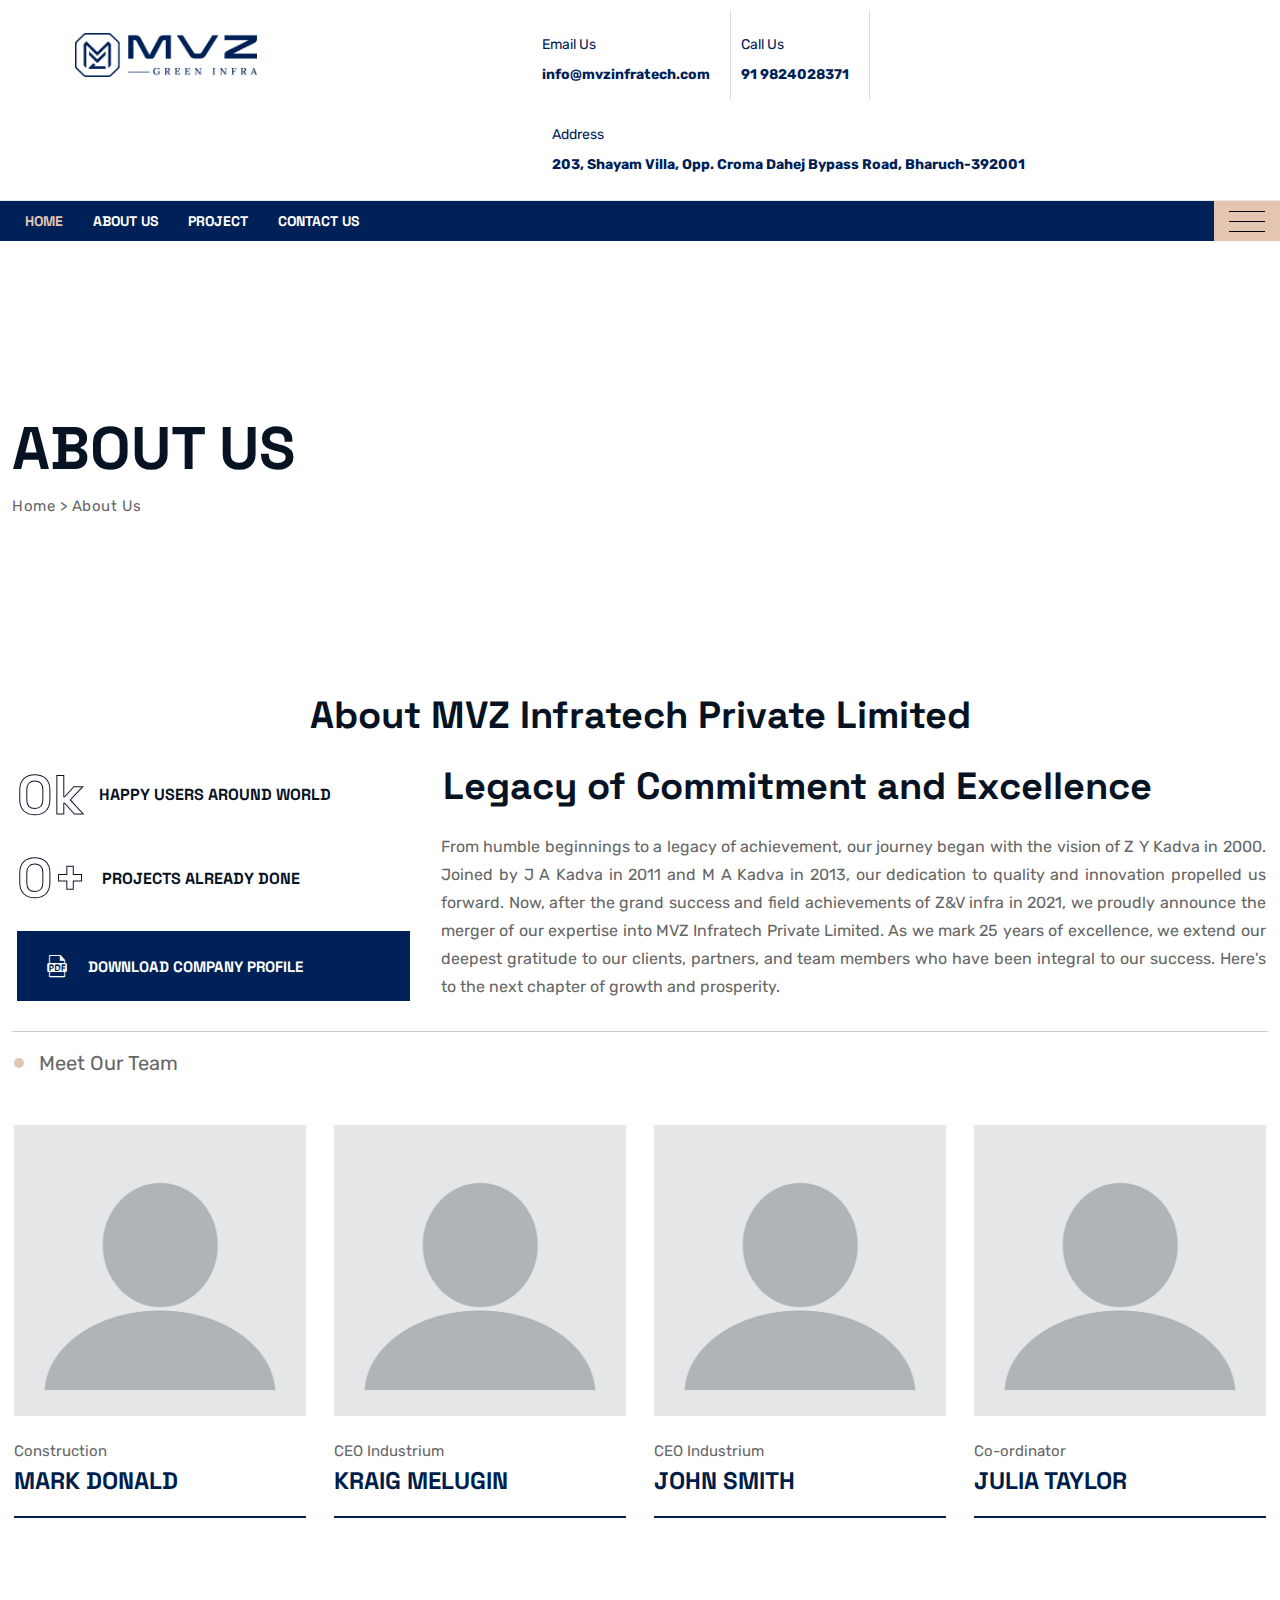
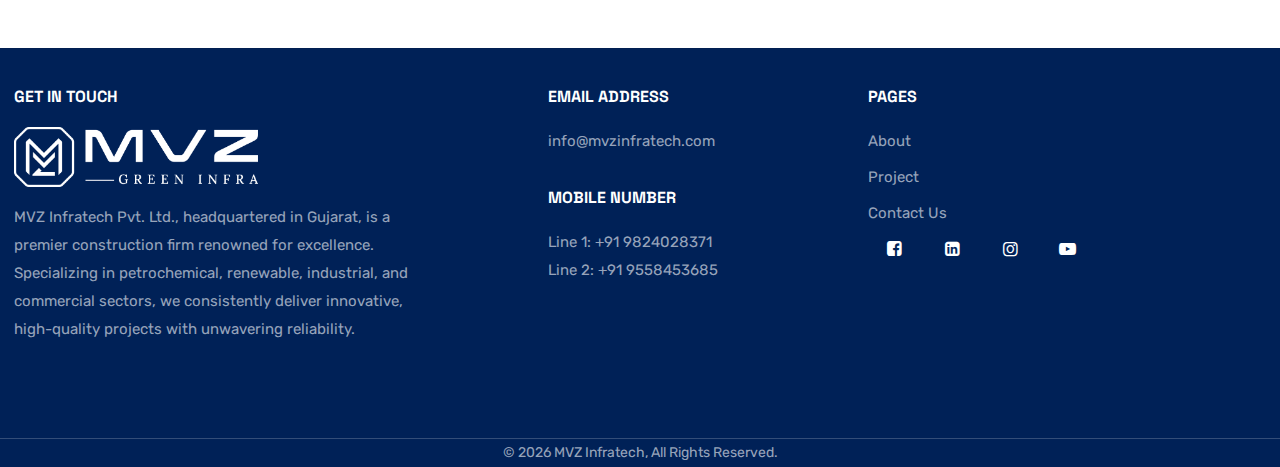
==== commit ce2d4b96: "static changes" ====
--- a/about.html
+++ b/about.html
@@ -56,7 +56,7 @@
 									<div class="site-branding pbmit-logo-area">
 										<h1 class="site-title">
 											<a href="index.html">
-												<img class="logo-img" src="images/logo/logo.png"
+												<img class="logo-img" src="images/logo/LOGO BLUE.png"
 													alt="MVZ-Infratech">
 											</a>
 										</h1>
@@ -69,15 +69,15 @@
 									<ul class="pbmit-contact-info">
 										<li>
 											<span>Email Us</span> <br>
-											<span><b>mvzinfratech@gmail.com</b></span>
+											<span><b>info@mvzinfratech.com</b></span>
 										</li>
 										<li>
 											<span>Call Us</span> <br>
-											<span><b>91 9824028371</b></span>
+											<span><b>91  9824028371</b></span>
 										</li>
 										<li>
 											<span>Address</span> <br>
-											<span><b>Dahej Bypass Road, Bharuch, 392001</b></span>
+											<span><b>203, Shayam Villa, Opp. Croma Dahej Bypass Road, Bharuch-392001</b></span>
 										</li>
 									</ul>
 								</div>
@@ -121,7 +121,7 @@
 								<div class="site-branding pbmit-logo-area" id="hideexceptmobile">
 									<h1 class="site-title">
 										<a href="index.html" id="mobilelogo">
-											<img class="logo-img" src="images/logo/Logo_Trasparent.png"
+											<img class="logo-img" src="images/logo/LOGO BLUE.png"
 												alt="MVZ-Infratech">
 										</a>
 									</h1>
@@ -162,12 +162,14 @@
 								<div class="floting-bar-wrap">
 									<div class="floting-bar-widget-area">
 										<aside id="media_image-2" class="widget widget_media_image">
-											<img src="images/logo/logo.png" class="img-fluid" alt="">
+											<img src="images/logo/LOGO BLUE.png" class="img-fluid" alt="">
 										</aside>
 										<aside id="text-2" class="widget widget_text">
 											<div class="textwidget">
-												<p>Cum sociis Theme natoque penatibus et magnis dis parturie montes,
-													nascetur ridiculus mus. Curabitur ullamcorper id ultricies nisi.
+												<p>MVZ Infratech Pvt. Ltd., headquartered in Gujarat, is a premier construction firm renowned
+													for excellence. Specializing in petrochemical, renewable, industrial, and commercial sectors,
+													we consistently deliver innovative, high-quality projects with unwavering reliability.
+													
 												</p>
 											</div>
 										</aside>
@@ -175,18 +177,18 @@
 											<div class="textwidget custom-html-widget">
 												<div class="pbmit-contact-box">
 													<div class="pbmit-contact-list pbmit-location">
-														<h4>WE ARE HERE</h4>
-														<span>Dahej Bypass Road, Bharuch, 392001</span>
+														<h4>Corporate office</h4>
+														<span>203, Shayam Villa, Opp. Croma Dahej Bypass Road, Bharuch-392001</span>
 													</div>
 													<div class="pbmit-contact-list pbmit-phone">
 														<h4>CALL & MAIL</h4>
-														<span>+91 9824028371</span>
-														<span>+91 95584536857</span>
-														<span>mvzinfratech@gmail.com</span>
+														<span>+91  9824028371</span>
+														<span>+91  95584536857</span>
+														<span>info@mvzinfratech.com</span>
 													</div>
 													<div class="pbmit-contact-list pbmit-time">
 														<h4>OPENING HOURS</h4>
-														<span>Monday to Friday</span>
+														<span>Monday to Saturday</span>
 														<span>09:00 am — 06:00 pm</span>
 													</div>
 												</div>
@@ -198,25 +200,25 @@
 											<h4>FOLLOW US ON</h4>
 											<ul class="pbmit-social-links">
 												<li class="pbmit-social-li pbmit-social-facebook">
-													<a href="https://www.facebook.com/mvzinfotech/" target="_blank">
+													<a href="https://www.facebook.com/mvzinfratech?mibextid=ZbWKwL" target="_blank">
 														<span><i
 																class="pbmit-base-icon-facebook-squared"></i></span>
 													</a>
 												</li>
 												<li class="pbmit-social-li pbmit-social-twitter">
-													<a href="https://twitter.com/i/flow/login?redirect_after_login=mvzinfotech"
+													<a href="https://www.linkedin.com/company/mvzinfratech/"
 														target="_blank">
-														<span><i class="pbmit-base-icon-twitter"></i></span>
+														<span><i class="pbmit-base-icon-linkedin-squared"></i></span>
 													</a>
 												</li>
 												<li class="pbmit-social-li pbmit-social-instagram">
-													<a href="https://www.instagram.com/mvzinfotech/"
+													<a href="https://www.instagram.com/mvzinfratech?igsh=enpjcG9wancyZHI4"
 														target="_blank">
 														<span><i class="pbmit-base-icon-instagram"></i></span>
 													</a>
 												</li>
 												<li class="pbmit-social-li pbmit-social-youtube">
-													<a href="https://www.youtube.com/channel/UCUFHBCuG-X1kiYNh6LxG-3w"
+													<a href="https://youtube.com/@mvzinfratech?si=ywXH6LD7ZYXlGAiW"
 														target="_blank">
 														<span><i class="pbmit-base-icon-youtube-play"></i></span>
 													</a>
@@ -244,7 +246,7 @@
 		<!-- Header Main Area End Here -->
 
 		<!-- Title Bar -->
-		<div class="pbmit-title-bar-wrapper">
+		<div class="pbmit-title-bar-wrapper custom-bg-2">
 			<div class="container">
 				<div class="pbmit-title-bar-content">
 					<div class="pbmit-title-bar-content-inner">
@@ -569,13 +571,15 @@
 							<h2 class="widget-title">Get In Touch</h2>
 							<div class="pbmit-footer-logo-box">
 								<div class="pbmit-footer-logo">
-									<img class="pbmit-footer-logo img-fluid" src="images/logo/Logo_Trasparent.png"
+									<img class="pbmit-footer-logo img-fluid" src="images/logo/LOGO-white.png"
 										alt="">
 								</div>
 							</div>
 							<div>
-								<p>MVZ INFRATECH was founded by Mr. Zakvan Kadva & Mr. Vasim Kadva in 2020 which is
-									now recognized by START UP INDIA (DPIIT)</p>
+								<p>MVZ Infratech Pvt. Ltd., headquartered in Gujarat, is a premier construction firm renowned
+									for excellence. Specializing in petrochemical, renewable, industrial, and commercial sectors,
+									we consistently deliver innovative, high-quality projects with unwavering reliability.
+									</p>
 							</div>
 						</div>
 					</div>
@@ -584,11 +588,11 @@
 						<div class="widget">
 							<h2 class="widget-title">EMAIL address</h2>
 							<div class="textwidget">
-								<p>mvzinfratech@gmail.com</p>
+								<p>info@mvzinfratech.com</p>
 							</div>
 							<div class="pbmit-widget-number">
 								<h2 class="widget-title">Mobile Number</h2>
-								<p>Line 1: +91 9824028371 <br>Line 2: +91 9558453685</p>
+								<p>Line 1: +91  9824028371 <br>Line 2: +91  9558453685</p>
 							</div>
 						</div>
 					</div>
@@ -599,30 +603,33 @@
 								<ul>
 									<li><a href="about.html">About</a></li>
 									<li><a href="project.html">Project</a></li>
-									<li><a href="contact.html">Contact Us</a></li>
+									<li ><a href="contact.html">Contact Us</a></li>
 								</ul>
 							</div>
 						</div>
 						<div class=" pbmit-footer-social-area pbmit-footer-menu">
 							<ul class="pbmit-social-links">
 								<li class="pbmit-social-li pbmit-social-facebook">
-									<a href="https://www.facebook.com/mvzinfotech/" target="_blank">
-										<span><i class="pbmit-base-icon-facebook-squared"></i></span>
+									<a href="https://www.facebook.com/mvzinfratech?mibextid=ZbWKwL" target="_blank">
+										<span><i
+												class="pbmit-base-icon-facebook-squared"></i></span>
 									</a>
 								</li>
 								<li class="pbmit-social-li pbmit-social-twitter">
-									<a href="https://twitter.com/i/flow/login?redirect_after_login=mvzinfotech"
+									<a href="https://www.linkedin.com/company/mvzinfratech/"
 										target="_blank">
-										<span><i class="pbmit-base-icon-twitter"></i></span>
+										<span><i class="pbmit-base-icon-linkedin-squared"></i></span>
 									</a>
 								</li>
 								<li class="pbmit-social-li pbmit-social-instagram">
-									<a href="https://www.instagram.com/mvzinfotech/" target="_blank">
+									<a href="https://www.instagram.com/mvzinfratech?igsh=enpjcG9wancyZHI4"
+										target="_blank">
 										<span><i class="pbmit-base-icon-instagram"></i></span>
 									</a>
 								</li>
 								<li class="pbmit-social-li pbmit-social-youtube">
-									<a href="https://www.youtube.com/channel/UCUFHBCuG-X1kiYNh6LxG-3w" target="_blank">
+									<a href="https://youtube.com/@mvzinfratech?si=ywXH6LD7ZYXlGAiW"
+										target="_blank">
 										<span><i class="pbmit-base-icon-youtube-play"></i></span>
 									</a>
 								</li>
--- a/css/shortcode.css
+++ b/css/shortcode.css
@@ -2234,7 +2234,7 @@
 	font-size: 15px;
 	color: rgba(255, 255, 255,.6);
     border-top: 1px solid rgba(7, 19, 35, 0.1);
-	background-color: rgb(23,65,91);
+	background-color:rgb(0, 33, 87);
     background-repeat: no-repeat;
     background-position: center top;
     background-size: contain;
@@ -2346,7 +2346,7 @@
 /*  10 - Title Bar
 /*----------------------------------------*/
 .pbmit-title-bar-wrapper{
-	background-image: url(../images/titlebar-bg.jpg);
+	/* background-image: url(../images/titlebar-bg.jpg); */
     background-repeat: no-repeat;
     background-position: center center;
     background-size: cover;
@@ -2354,6 +2354,19 @@
 	position: relative;
     z-index: 1;
 }
+
+.pbmit-title-bar-wrapper.custom-bg-2 {
+    background-image: url(../images/about-us.JPG);
+}
+
+.pbmit-title-bar-wrapper.custom-bg-3 {
+	background-image: url(../images/project-header.JPG);
+}
+
+.pbmit-title-bar-wrapper.custom-bg-4 {
+	background-image: url(../images/project-header.JPG);
+}
+
 .pbmit-title-bar-wrapper:before{
 	content: "";
     display: block;
--- a/css/base.css
+++ b/css/base.css
@@ -17,7 +17,7 @@
 @import url('https://fonts.googleapis.com/css2?family=Space+Grotesk:wght@300;400;500;600;700&display=swap" rel="stylesheet');
  :root {
      --pbmit-global-color: rgb(228,197,177);
-     --pbmit-secondary-color: rgb(23,65,91);
+     --pbmit-secondary-color: rgb(0, 33, 87);
      --pbmit-light-color: #f1f1f1;
      --pbmit-white-color: #ffffff;
      --pbmit-blackish-color: #071323;
@@ -25,7 +25,7 @@
      --pbmit-global-color-rgb: rgb(228,197,177);
      --pbmit-link-color-hover: rgb(228,197,177);
      --pbmit-global-color-rgb: rgb(228,197,177);
-     --pbmit-secondary-color-rgb: rgb(23,65,91);
+     --pbmit-secondary-color-rgb: rgb(0, 33, 87);
      --pbmit-responsive-breakpoint: 1200px;
      --pbmit-body-typography-font-family:'Rubik', sans-serif;
      --pbmit-body-typography-variant: regular;
--- a/css/style.css
+++ b/css/style.css
@@ -1944,6 +1944,28 @@
 .customer-logos .slick-slide {
     width:auto;
 }
+
+.center-vertical {
+    position: relative;
+}
+
+.center-vertical img {
+    position: absolute;
+    top: 75px;
+    left: 50%;
+    transform: translate(-50%, -50%);
+}
+
+/* Media query for tablet and mobile */
+@media only screen and (max-width: 768px) {
+    .center-vertical img {
+        /* position: static; */
+        transform: none;
+        top: 10px;
+        left: auto;
+    }
+}
+
 .video-container {
     position: relative;
     overflow: hidden;
--- a/css/responsive.css
+++ b/css/responsive.css
@@ -1425,10 +1425,10 @@
 	#hideexceptmobile{
 		display: block;
 	}
-	.header-style-1 .pbmit-logo-area {
+	/* .header-style-1 .pbmit-logo-area {
 		padding: 0 30px 0 25px;
-		background-color: rgb(23, 65, 91) !important;
-	}
+		background-color: rgb(0, 33, 87) !important;
+	} */
 	.hideviewallproject{
 		display: none;
 	}
@@ -2074,9 +2074,7 @@
 }
 
 @media (max-width: 1024px) and (min-width: 768px) {
-	.header-style-1 .pbmit-logo-area {
-        background-color: rgb(23, 65, 91) !important;
-    }
+	
 
 	.testimonial-one_col_1,
 	.testimonial-one_col_2,
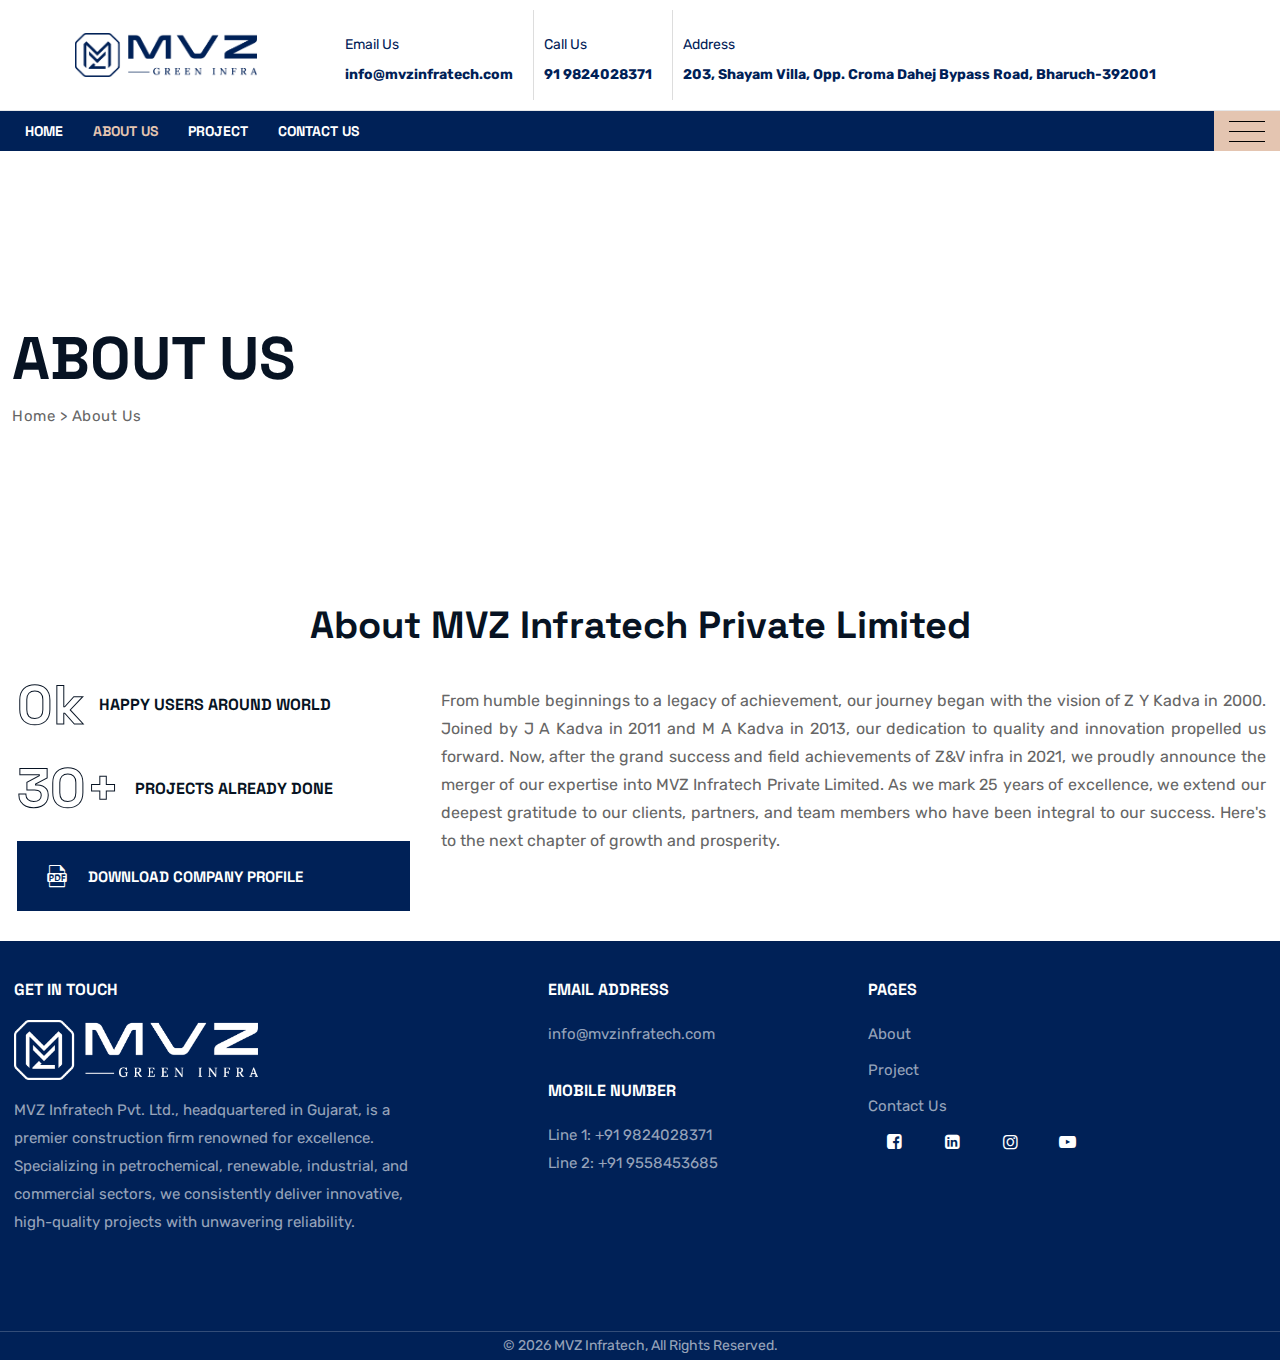
==== commit 0890587a: "test photos" ====
--- a/about.html
+++ b/about.html
@@ -51,7 +51,7 @@
 				<div class="pbmit-pre-header-wrapper pbmit-bg-color-white">
 					<div class="container">
 						<div class="d-flex">
-							<div class="col-sm-5 col-5">
+							<div class="col-sm-3 col-3">
 								<div class="pbmit-logo-menuarea d-flex align-items-center">
 									<div class="site-branding pbmit-logo-area">
 										<h1 class="site-title">
@@ -63,7 +63,7 @@
 									</div>
 								</div>
 							</div>
-							<div class="col-sm-7 col-7">
+							<div class="col-sm-9 col-9">
 
 								<div class="pbmit-pre-header-left">
 									<ul class="pbmit-contact-info">
@@ -78,6 +78,7 @@
 										<li>
 											<span>Address</span> <br>
 											<span><b>203, Shayam Villa, Opp. Croma Dahej Bypass Road, Bharuch-392001</b></span>
+											<!-- <span><b> Bharuch-392001</b></span> -->
 										</li>
 									</ul>
 								</div>
@@ -140,8 +141,8 @@
 													<i class="pbmit-base-icon-close-circular-button-symbol"></i>
 												</span>
 												<ul class="navigation clearfix">
-													<li class="active"><a href="index.html">Home</a></li>
-													<li><a href="about.html">About Us</a></li>
+													<li><a href="index.html">Home</a></li>
+													<li class="active"><a href="about.html">About Us</a></li>
 													<li><a href="project.html">Project</a></li>
 													<li><a href="contact.html">Contact Us</a></li>
 												</ul>
@@ -178,7 +179,7 @@
 												<div class="pbmit-contact-box">
 													<div class="pbmit-contact-list pbmit-location">
 														<h4>Corporate office</h4>
-														<span>203, Shayam Villa, Opp. Croma Dahej Bypass Road, Bharuch-392001</span>
+													<span>203, Shayam Villa, Opp. Croma Dahej Bypass Road, Bharuch-392001</span>
 													</div>
 													<div class="pbmit-contact-list pbmit-phone">
 														<h4>CALL & MAIL</h4>
@@ -345,11 +346,6 @@
 						<div class="col-md-8">
 							<div class="who-we-are-three_content">
 								<div class="row" style="margin-top: 71px;">
-									<div class="col-md-12">
-										<h4>
-											<strong>Legacy of Commitment and Excellence</strong> 
-										</h4>
-									</div>
 								</div>
 								<div class="pbmit-title_desc" style="margin-top: -20px;">
 									<p class="pjustify">From humble beginnings to a legacy of
@@ -376,7 +372,7 @@
 			</div>
 		</section>
 		<!-- Team Start -->
-		<section class="section-lgb">
+		<!-- <section class="section-lgb">
 			<div class="container">
 				<div class="team-one_top">
 					<div class="row">
@@ -556,7 +552,7 @@
 					</div>
 				</div>
 			</div>
-		</section>
+		</section> -->
 		<!-- Team End -->
 	</div>
 	<!-- Page Content End -->
--- a/css/shortcode.css
+++ b/css/shortcode.css
@@ -2364,7 +2364,7 @@
 }
 
 .pbmit-title-bar-wrapper.custom-bg-4 {
-	background-image: url(../images/project-header.JPG);
+	background-image: url(../images/matar-project-04.JPG);
 }
 
 .pbmit-title-bar-wrapper:before{
@@ -2884,7 +2884,7 @@
     width: 100%;
     height: 100%;
     transform-origin: 100% 50%;
-    transition: transform 0.4s cubic-bezier(0.7, 0, 0.2, 1);
+    transition: transform 0.1s cubic-bezier(0.7, 0, 0.2, 1);
 }
 .rev-btn:hover:before{
 	transform: scale3d(0,1,1);
@@ -2957,8 +2957,8 @@
 #rev_slider_2_1_wrapper .uranus .tp-bullet{
 	border-radius:50%; 
 	box-shadow:0 0 0 2px #777d85; 
-	-webkit-transition:box-shadow 0.3s ease; 
-	transition:box-shadow 0.3s ease; 
+	-webkit-transition:box-shadow 0.1s ease; 
+	transition:box-shadow 0.1s ease; 
 	background:transparent; 
 	width:16px; 
 	height:16px
@@ -2971,8 +2971,8 @@
 	background:transparent
 }
 #rev_slider_2_1_wrapper .uranus .tp-bullet-inner{
-	-webkit-transition:background-color 0.3s ease,-webkit-transform 0.3s ease; 
-	transition:background-color 0.3s ease,transform 0.3s ease; 
+	-webkit-transition:background-color 0.1s ease,-webkit-transform 0.1s ease; 
+	transition:background-color 0.1s ease,transform 0.1s ease; 
 	top:0; left:0; 
 	width:100%; 
 	height:100%; 
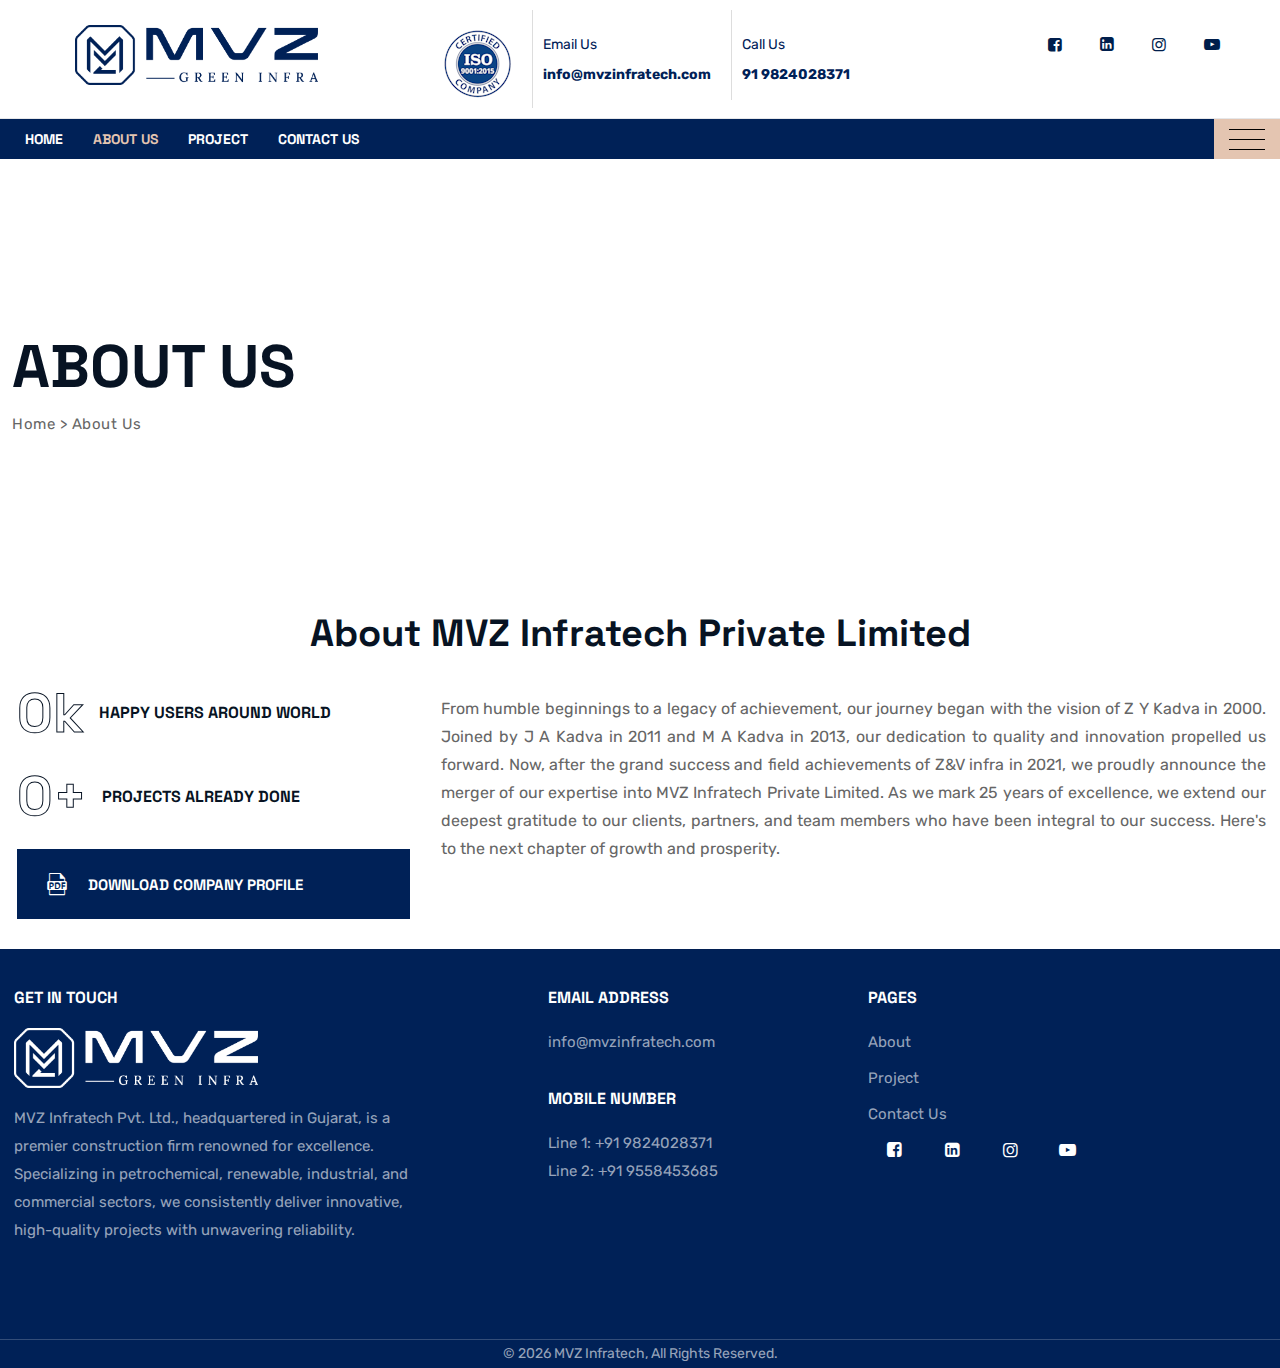
==== commit cadd8883: "changes" ====
--- a/about.html
+++ b/about.html
@@ -51,7 +51,7 @@
 				<div class="pbmit-pre-header-wrapper pbmit-bg-color-white">
 					<div class="container">
 						<div class="d-flex">
-							<div class="col-sm-3 col-3">
+							<div class="col-sm-4 col-4">
 								<div class="pbmit-logo-menuarea d-flex align-items-center">
 									<div class="site-branding pbmit-logo-area">
 										<h1 class="site-title">
@@ -63,11 +63,14 @@
 									</div>
 								</div>
 							</div>
-							<div class="col-sm-9 col-9">
+							<div class="col-sm-6 col-6">
 
 								<div class="pbmit-pre-header-left">
 									<ul class="pbmit-contact-info">
 										<li>
+											<img src="images/iso-certified.png" class="img-fluid" alt="">
+										</li>
+										<li>
 											<span>Email Us</span> <br>
 											<span><b>info@mvzinfratech.com</b></span>
 										</li>
@@ -75,43 +78,45 @@
 											<span>Call Us</span> <br>
 											<span><b>91  9824028371</b></span>
 										</li>
-										<li>
+										<!-- <li>
 											<span>Address</span> <br>
 											<span><b>203, Shayam Villa, Opp. Croma Dahej Bypass Road, Bharuch-392001</b></span>
-											<!-- <span><b> Bharuch-392001</b></span> -->
-										</li>
+											
+										</li> -->
 									</ul>
 								</div>
 							</div>
-							<!-- <div class="col-2">
+							<div class="col-sm-4 col-2">
 
 								<div class="pbmit-pre-header-right">
 									<ul class="pbmit-social-links-data">
 										<li class="pbmit-social-li pbmit-social-facebook">
-											<a href="https://www.facebook.com/mvzinfotech/" target="_blank">
-												<span><i class="pbmit-base-icon-facebook-squared"></i></span>
+											<a href="https://www.facebook.com/mvzinfratech?mibextid=ZbWKwL" target="_blank">
+												<span><i
+														class="pbmit-base-icon-facebook-squared"></i></span>
 											</a>
 										</li>
 										<li class="pbmit-social-li pbmit-social-twitter">
-											<a href="https://twitter.com/i/flow/login?redirect_after_login=mvzinfotech"
+											<a href="https://www.linkedin.com/company/mvzinfratech/"
 												target="_blank">
-												<span><i class="pbmit-base-icon-twitter"></i></span>
+												<span><i class="pbmit-base-icon-linkedin-squared"></i></span>
 											</a>
 										</li>
 										<li class="pbmit-social-li pbmit-social-instagram">
-											<a href="https://www.instagram.com/mvzinfotech/" target="_blank">
+											<a href="https://www.instagram.com/mvzinfratech?igsh=enpjcG9wancyZHI4"
+												target="_blank">
 												<span><i class="pbmit-base-icon-instagram"></i></span>
 											</a>
 										</li>
 										<li class="pbmit-social-li pbmit-social-youtube">
-											<a href="https://www.youtube.com/channel/UCUFHBCuG-X1kiYNh6LxG-3w"
+											<a href="https://youtube.com/@mvzinfratech?si=ywXH6LD7ZYXlGAiW"
 												target="_blank">
 												<span><i class="pbmit-base-icon-youtube-play"></i></span>
 											</a>
 										</li>
 									</ul>
 								</div>
-							</div> -->
+							</div>
 						</div>
 					</div>
 				</div>
--- a/css/shortcode.css
+++ b/css/shortcode.css
@@ -2644,7 +2644,7 @@
 	font-style: normal;
 }
 .pbmit-tab .mvzinfotech-tabs-heading{
-	font-size: 26px;
+	font-size: 20px;
     line-height: 46px;
     margin-bottom: 27px;
 	text-transform: uppercase;
--- a/css/base.css
+++ b/css/base.css
@@ -557,7 +557,7 @@
      display: inline-block;
      max-width: 100%;
      height: auto;
-     max-height: 45px;
+     max-height: 60px;
      -webkit-transition: all 300ms ease;
      transition: all 300ms ease;
 }
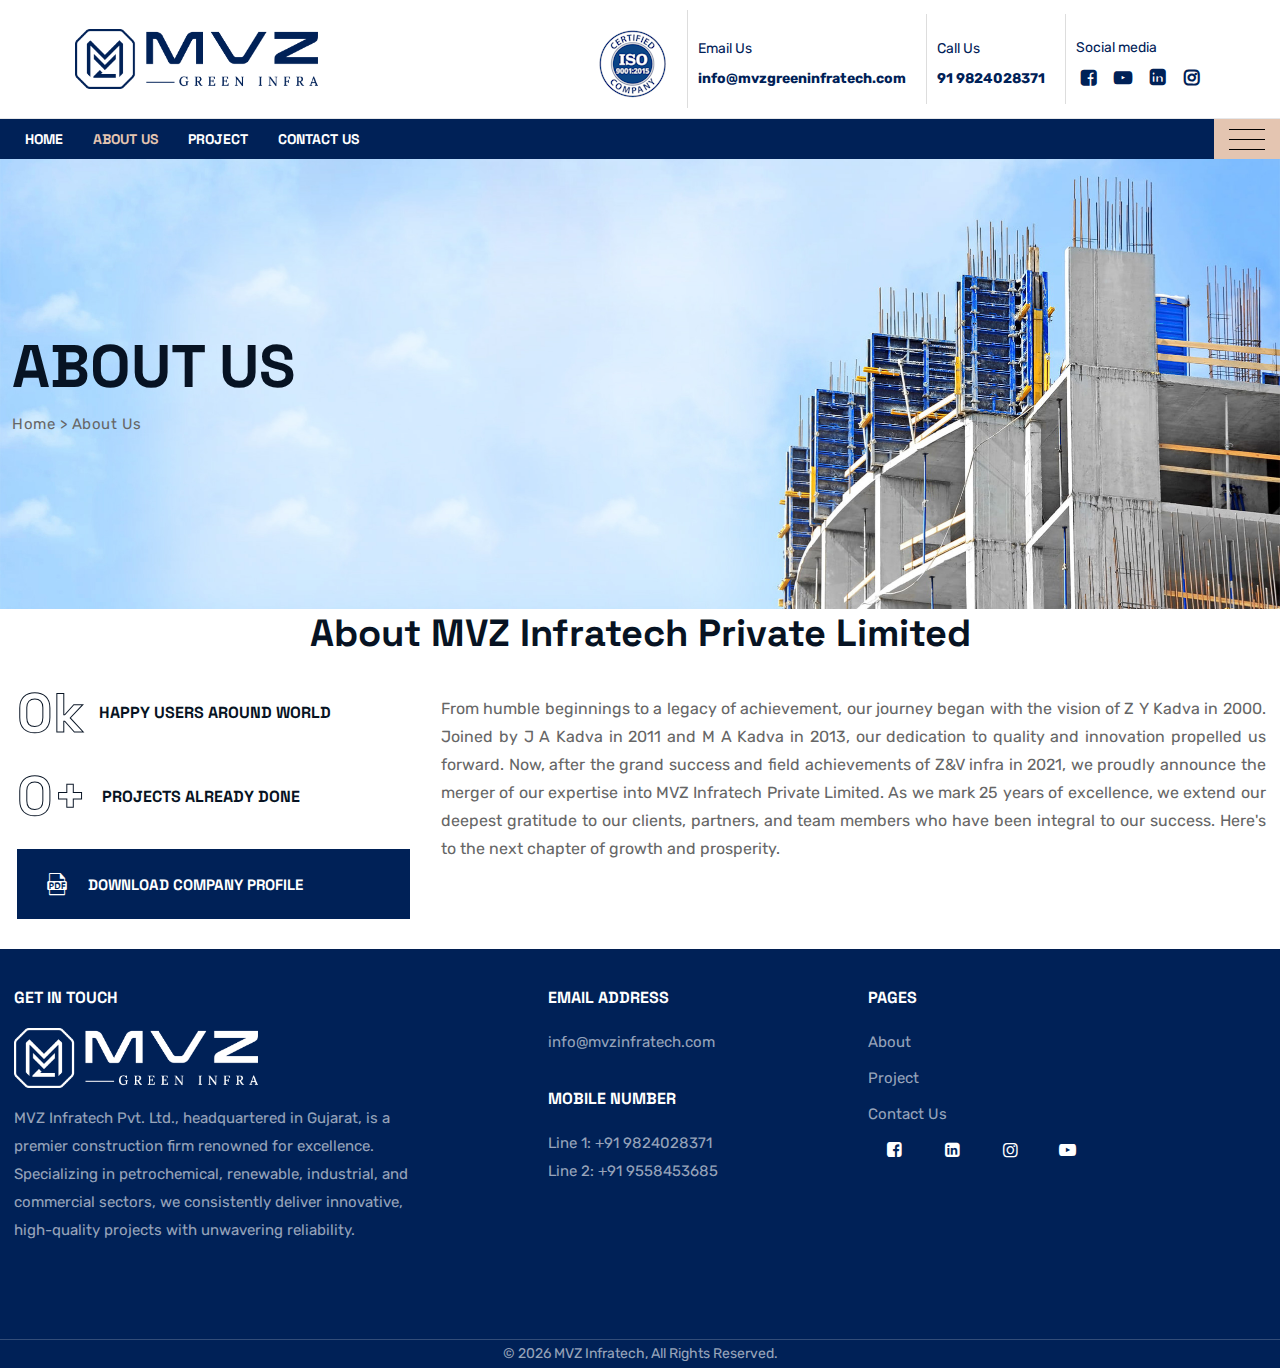
==== commit ecb510fc: "tester" ====
--- a/about.html
+++ b/about.html
@@ -50,8 +50,7 @@
 			<div class="site-header-menu">
 				<div class="pbmit-pre-header-wrapper pbmit-bg-color-white">
 					<div class="container">
-						<div class="d-flex">
-							<div class="col-sm-4 col-4">
+						<div class="d-flex justify-content-between">
 								<div class="pbmit-logo-menuarea d-flex align-items-center">
 									<div class="site-branding pbmit-logo-area">
 										<h1 class="site-title">
@@ -62,63 +61,44 @@
 										</h1>
 									</div>
 								</div>
-							</div>
-							<div class="col-sm-6 col-6">
-
-								<div class="pbmit-pre-header-left">
-									<ul class="pbmit-contact-info">
+								<div class="pbmit-pre-header-left align-items-center ml-auto">
+									<ul class="pbmit-contact-info d-flex align-items-center">
 										<li>
 											<img src="images/iso-certified.png" class="img-fluid" alt="">
 										</li>
 										<li>
 											<span>Email Us</span> <br>
-											<span><b>info@mvzinfratech.com</b></span>
+											<span><b>info@mvzgreeninfratech.com</b></span>
 										</li>
 										<li>
 											<span>Call Us</span> <br>
 											<span><b>91  9824028371</b></span>
 										</li>
-										<!-- <li>
-											<span>Address</span> <br>
-											<span><b>203, Shayam Villa, Opp. Croma Dahej Bypass Road, Bharuch-392001</b></span>
-											
-										</li> -->
+										<li>
+											<span> Social media</span> <br>
+											<span>
+												<a href="https://www.facebook.com/mvzinfratech?mibextid=ZbWKwL" target="_blank">
+													<span><i
+															class="pbmit-base-icon-facebook-squared"></i></span>
+												</a>
+												<a href="https://youtube.com/@mvzinfratech?si=ywXH6LD7ZYXlGAiW"
+													target="_blank">
+													<span><i class="pbmit-base-icon-youtube-play"></i></span>
+												</a>
+												<a href="https://www.linkedin.com/company/mvzinfratech/"
+													target="_blank">
+													<span><i class="pbmit-base-icon-linkedin-squared"></i></span>
+												</a>
+												<a href="https://www.instagram.com/mvzinfratech?igsh=enpjcG9wancyZHI4"
+													target="_blank">
+													<span><i class="pbmit-base-icon-instagram"></i></span>
+												</a>
+											</span>
+										</li>
 									</ul>
 								</div>
-							</div>
-							<div class="col-sm-4 col-2">
-
-								<div class="pbmit-pre-header-right">
-									<ul class="pbmit-social-links-data">
-										<li class="pbmit-social-li pbmit-social-facebook">
-											<a href="https://www.facebook.com/mvzinfratech?mibextid=ZbWKwL" target="_blank">
-												<span><i
-														class="pbmit-base-icon-facebook-squared"></i></span>
-											</a>
-										</li>
-										<li class="pbmit-social-li pbmit-social-twitter">
-											<a href="https://www.linkedin.com/company/mvzinfratech/"
-												target="_blank">
-												<span><i class="pbmit-base-icon-linkedin-squared"></i></span>
-											</a>
-										</li>
-										<li class="pbmit-social-li pbmit-social-instagram">
-											<a href="https://www.instagram.com/mvzinfratech?igsh=enpjcG9wancyZHI4"
-												target="_blank">
-												<span><i class="pbmit-base-icon-instagram"></i></span>
-											</a>
-										</li>
-										<li class="pbmit-social-li pbmit-social-youtube">
-											<a href="https://youtube.com/@mvzinfratech?si=ywXH6LD7ZYXlGAiW"
-												target="_blank">
-												<span><i class="pbmit-base-icon-youtube-play"></i></span>
-											</a>
-										</li>
-									</ul>
-								</div>
-							</div>
-						</div>
-					</div>
+						</div>
+					</div> 
 				</div>
 				<div class="pbmit-main-header-area" id="navbar">
 					<div class="container">
--- a/css/shortcode.css
+++ b/css/shortcode.css
@@ -78,6 +78,7 @@
 .pbmit-heading-subheading.text-white .pbmit-subtitle,
 .pbmit-heading-subheading.text-white .pbmit-title{
 	color: var(--pbmit-white-color);
+	font-size: xx-large;
 }
 
 /*----------------------------------------*/
@@ -882,8 +883,8 @@
 }
 .pbmit-service-style-1 .pbmit-service-title{
 	margin-bottom: 95px;
-    font-size: 20px;
-    line-height: 38px;
+    font-size: 18px;
+    line-height: 30px;
 	text-transform: uppercase;
 }
 .pbmit-service-style-1 .pbmit-port-cat a {
@@ -2356,15 +2357,15 @@
 }
 
 .pbmit-title-bar-wrapper.custom-bg-2 {
-    background-image: url(../images/about-us.JPG);
+    background-image: url(../images/Slider-03.jpg);
 }
 
 .pbmit-title-bar-wrapper.custom-bg-3 {
-	background-image: url(../images/project-header.JPG);
+	background-image: url(../images/matar-project-04.JPG);
 }
 
 .pbmit-title-bar-wrapper.custom-bg-4 {
-	background-image: url(../images/matar-project-04.JPG);
+	background-image: url(../images/about-04.png);
 }
 
 .pbmit-title-bar-wrapper:before{
@@ -2944,6 +2945,61 @@
 #rev_slider_1_1_wrapper .persephone.tparrows.tp-rightarrow:before{
 	content:'\e814'
 }
+
+/* Desktop styles */
+@media (min-width: 1367px) {
+    .pbmit-slider-area,
+    #rev_slider_1_1_wrapper,
+    #rev_slider_1_1 {
+        height: 720px !important;
+    }
+}
+
+/* Laptop styles */
+@media (max-width: 1366px) and (min-width: 769px) {
+    .pbmit-slider-area,
+    #rev_slider_1_1_wrapper,
+    #rev_slider_1_1 {
+        height: 600px !important;
+    }
+}
+
+/* Tablet styles */
+@media (max-width: 1024px) and (min-width: 768px) and (orientation: portrait) {
+    .pbmit-slider-area,
+    #rev_slider_1_1_wrapper,
+    #rev_slider_1_1 {
+        height: auto ;
+    }
+}
+
+/* 820x1180 resolution */
+@media (width: 820px) and (height: 1180px) {
+    .pbmit-slider-area,
+    #rev_slider_1_1_wrapper,
+    #rev_slider_1_1 {
+        height: auto ;
+    }
+}
+
+/* 853x1280 resolution */
+@media (width: 853px) and (height: 1280px) {
+    .pbmit-slider-area,
+    #rev_slider_1_1_wrapper,
+    #rev_slider_1_1 {
+        height: auto ;
+    }
+}
+
+.rs-slides {
+    height: 100% !important;
+}
+
+.rs-slide img.rev-slidebg {
+    height: 100% !important;
+    object-fit: cover; /* Ensures the image covers the entire area */
+}
+
 /** Slider 02 **/
 .pbmit-slider-title{
 	background-color:#fff; 
--- a/css/style.css
+++ b/css/style.css
@@ -716,6 +716,10 @@
     line-height: 58px;
     margin-bottom: 25px;
 	text-transform: uppercase;
+    font-family: math;
+    font-weight: 700;
+    color: rgb(0, 33, 87);
+
 }
 .pbmit-portfolio-lines-ul{
     list-style: none;
@@ -735,10 +739,9 @@
     line-height: 24px;
     letter-spacing: .5px;
     text-transform: uppercase;
-	font-weight: normal;
+	font-weight: bold;
     font-style: normal;
     color: var(--pbmit-global-color);
-	font-family: var(--pbmit-heading-typography-font-family);
 }
 .pbmit-portfolio-line-value{
 	font-size: 16px;
@@ -2015,5 +2018,11 @@
     box-shadow: none; /* Remove focus box shadow */
 }
 
-
-
+.slider img {
+    height: 400px; /* Set your desired height */
+    object-fit: cover; /* Cover the entire container while maintaining aspect ratio */
+    width: 100%;
+}
+
+
+
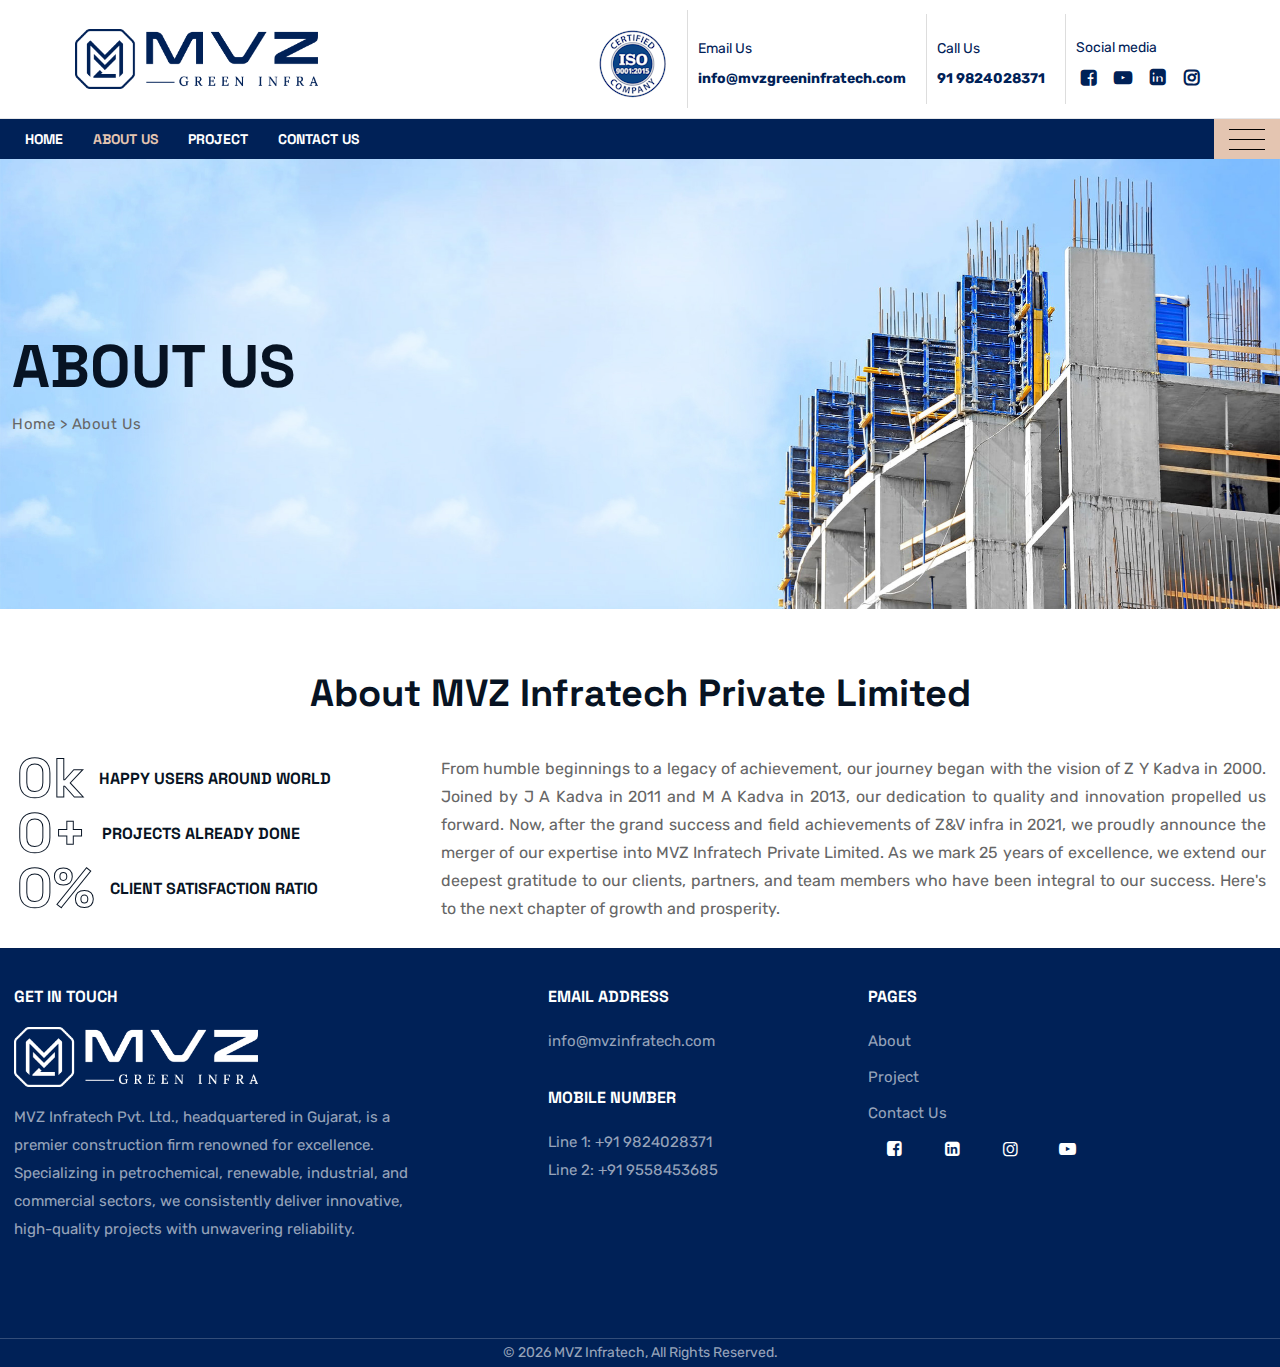
==== commit 50e9946b: "test" ====
--- a/about.html
+++ b/about.html
@@ -257,21 +257,18 @@
 	<div class="page-content about_us">
 		<!-- Who We Are Start -->
 		<section class="who-we-are-sec_three">
-			<div class="container">
+			<div class="container about-section">
 				<div class="row">
 					<div class="col-md-12">
-						<h4 style="text-align: center" margin-top="10px">About MVZ Infratech Private Limited</h4>
-					</div>
-				</div>
-				
-				
-				
+						<h4 style="text-align: center">About MVZ Infratech Private Limited</h4>
+					</div>
+				</div>
 				<div class="who-we-are-three_box">
 					<div class="row" style="margin-top: -71px">
-						<div class="col-md-4">
+						<div class="col-md-4" style="margin-top: 42px">
 							<div class="who-we-are-three_fidbox">
 								<div class="row">
-									<div class="mvzinfotech-ele-fid-style-1 mt-2">
+									<div class="mvzinfotech-ele-fid-style-1">
 										<div class="pbmit-fld-contents">
 											<div class="pbmit-fld-wrap">
 												<h4 class="pbmit-fid-inner">
@@ -282,11 +279,11 @@
 														data-after="" data-after-style="">12</span>
 													<span class="pbmit-fid"><span>k</span></span>
 												</h4>
-												<br><br><br><br>
+												<br>
 												<div class="pbmit-fid-title">HAPPY USERS AROUND WORLD</div>
 											</div>
 										</div>
-									</div> <br><br><br><br>
+									</div> 
 									<div class="mvzinfotech-ele-fid-style-1">
 										<div class="pbmit-fld-contents">
 											<div class="pbmit-fld-wrap">
@@ -303,7 +300,23 @@
 											</div>
 										</div>
 									</div>
-									<aside class="widget pbmit-htmlbgcolor" style="    margin-top: 25px;">
+									<div class="mvzinfotech-ele-fid-style-1">
+										<div class="pbmit-fld-contents">
+											<div class="pbmit-fld-wrap">
+												<h4 class="pbmit-fid-inner">
+													<span class="pbmit-fid"></span>
+													<span class="pbmit-number-rotate numinate"
+														data-appear-animation="animateDigits" data-from="0" data-to="99"
+														data-interval="5" data-before="" data-before-style=""
+														data-after="" data-after-style="">99</span>
+													<span class="pbmit-fid"><span>%</span></span>
+												</h4>
+
+												<div class="pbmit-fid-title">Client Satisfaction Ratio</div>
+											</div>
+										</div>
+									</div>
+									<!-- <aside class="widget pbmit-htmlbgcolor" style="    margin-top: 25px;">
 										<div class="textwidget custom-html-widget">
 											<div class="download">
 												<div class="item-download pjustify">
@@ -317,20 +330,20 @@
 													</a>
 												</div>
 												<div class="item-download">
-													<!-- <a href="service-details.html" target="_blank" rel="noopener noreferrer">
+													 <a href="service-details.html" target="_blank" rel="noopener noreferrer">
 															<i class="mvzinfotech-base-icons pbmit-base-icon-pdf-file-format-symbol"></i> Download Word 
 															<i class="mvzinfotech-base-icons pbmit-righticon pbmit-base-icon-down-arrow"></i>
-														</a> -->
+														</a> 
 												</div>
 											</div>
 										</div>
-									</aside>
+									</aside> -->
 								</div>
 							</div>
 						</div>
 						<div class="col-md-8">
 							<div class="who-we-are-three_content">
-								<div class="row" style="margin-top: 71px;">
+								<div class="row content-row">
 								</div>
 								<div class="pbmit-title_desc" style="margin-top: -20px;">
 									<p class="pjustify">From humble beginnings to a legacy of
--- a/css/style.css
+++ b/css/style.css
@@ -2018,11 +2018,40 @@
     box-shadow: none; /* Remove focus box shadow */
 }
 
-.slider img {
-    height: 400px; /* Set your desired height */
-    object-fit: cover; /* Cover the entire container while maintaining aspect ratio */
+.slider1 img {
+    height: 400px;
+    object-fit: cover;
     width: 100%;
 }
 
-
-
+.about-section {
+    margin-top: 20px; /* Default margin for small screens */
+}
+
+@media (min-width: 576px) {
+    .about-section {
+        margin-top: 30px;
+    }
+}
+
+@media (min-width: 768px) {
+    .about-section {
+        margin-top: 40px;
+    }
+}
+
+@media (min-width: 992px) {
+    .about-section {
+        margin-top: 50px;
+    }
+}
+
+@media (min-width: 1200px) {
+    .about-section {
+        margin-top: 60px;
+    }
+}
+
+
+
+
--- a/css/responsive.css
+++ b/css/responsive.css
@@ -2135,6 +2135,48 @@
 	}
 }
 
+/* Default styling for mobile devices */
+.who-we-are-three_content .content-row {
+    margin-top: 20px; /* Adjust as needed for mobile */
+}
+
+.pbmit-title_desc {
+    margin-top: 10px; /* Adjust as needed for mobile */
+}
+
+@media (min-width: 576px) {
+    .who-we-are-three_content .content-row {
+        margin-top: 30px; /* Adjust as needed for tablets */
+    }
+}
+
+@media (min-width: 768px) {
+    .who-we-are-three_content .content-row {
+        margin-top: 50px; /* Adjust as needed for small laptops */
+    }
+}
+
+@media (min-width: 992px) {
+    .who-we-are-three_content .content-row {
+        margin-top: 60px; /* Adjust as needed for medium laptops */
+    }
+
+    .pbmit-title_desc {
+        margin-top: -10px; /* Adjust as needed for medium laptops */
+    }
+}
+
+@media (min-width: 1200px) {
+    .who-we-are-three_content .content-row {
+        margin-top: 71px; /* Original margin for large desktops */
+    }
+
+    .pbmit-title_desc {
+        margin-top: -20px; /* Original negative margin for large desktops */
+    }
+}
+
+
 @media screen and (min-width: 768px) {
 	.col-md-20percent {
 		-webkit-box-flex: 0;
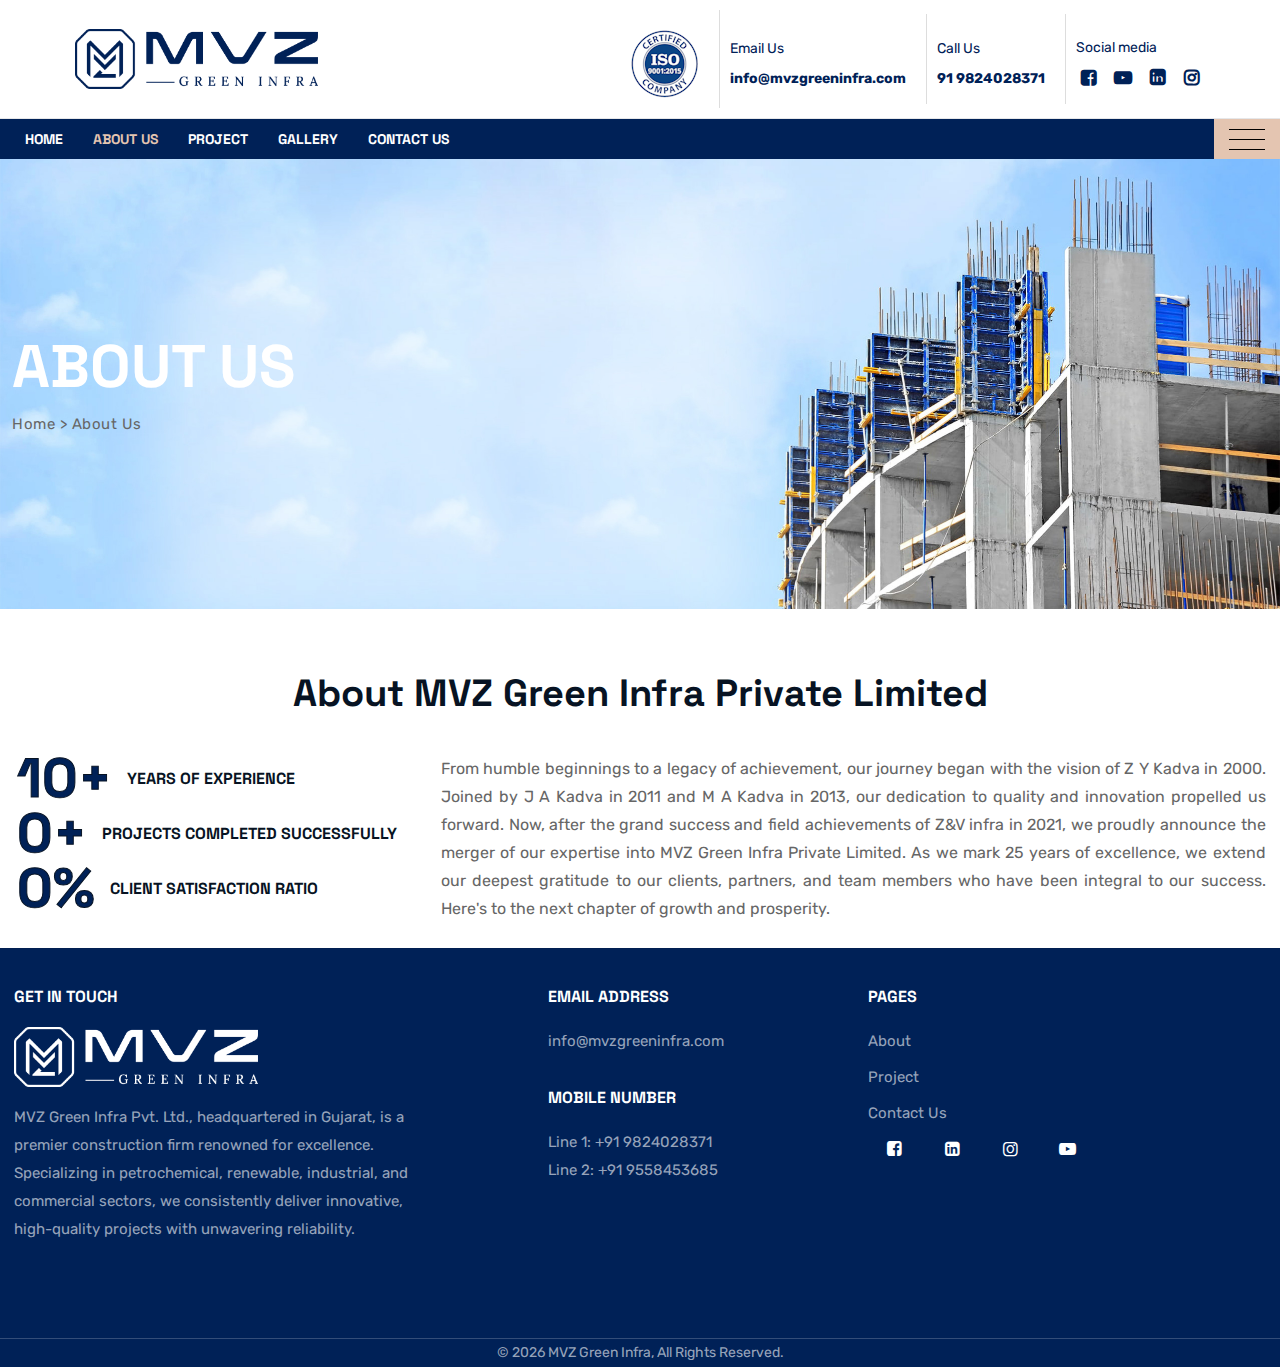
==== commit 7a119492: "test" ====
--- a/about.html
+++ b/about.html
@@ -68,7 +68,7 @@
 										</li>
 										<li>
 											<span>Email Us</span> <br>
-											<span><b>info@mvzgreeninfratech.com</b></span>
+											<span><b>info@mvzgreeninfra.com</b></span>
 										</li>
 										<li>
 											<span>Call Us</span> <br>
@@ -129,6 +129,7 @@
 													<li><a href="index.html">Home</a></li>
 													<li class="active"><a href="about.html">About Us</a></li>
 													<li><a href="project.html">Project</a></li>
+													<li><a href="gallery.html">Gallery</a></li>
 													<li><a href="contact.html">Contact Us</a></li>
 												</ul>
 											</div>
@@ -152,7 +153,7 @@
 										</aside>
 										<aside id="text-2" class="widget widget_text">
 											<div class="textwidget">
-												<p>MVZ Infratech Pvt. Ltd., headquartered in Gujarat, is a premier construction firm renowned
+												<p>MVZ Green Infra Pvt. Ltd., headquartered in Gujarat, is a premier construction firm renowned
 													for excellence. Specializing in petrochemical, renewable, industrial, and commercial sectors,
 													we consistently deliver innovative, high-quality projects with unwavering reliability.
 													
@@ -170,7 +171,7 @@
 														<h4>CALL & MAIL</h4>
 														<span>+91  9824028371</span>
 														<span>+91  95584536857</span>
-														<span>info@mvzinfratech.com</span>
+														<span>info@mvzgreeninfra.com</span>
 													</div>
 													<div class="pbmit-contact-list pbmit-time">
 														<h4>OPENING HOURS</h4>
@@ -198,7 +199,7 @@
 													</a>
 												</li>
 												<li class="pbmit-social-li pbmit-social-instagram">
-													<a href="https://www.instagram.com/mvzinfratech?igsh=enpjcG9wancyZHI4"
+													<a href="https://www.instagram.com/mvzgreeninfra/"
 														target="_blank">
 														<span><i class="pbmit-base-icon-instagram"></i></span>
 													</a>
@@ -260,7 +261,7 @@
 			<div class="container about-section">
 				<div class="row">
 					<div class="col-md-12">
-						<h4 style="text-align: center">About MVZ Infratech Private Limited</h4>
+						<h4 style="text-align: center">About MVZ Green Infra Private Limited</h4>
 					</div>
 				</div>
 				<div class="who-we-are-three_box">
@@ -274,13 +275,13 @@
 												<h4 class="pbmit-fid-inner">
 													<span class="pbmit-fid"></span>
 													<span class="pbmit-number-rotate numinate"
-														data-appear-animation="animateDigits" data-from="0" data-to="12"
+														data-appear-animation="animateDigits" data-from="0" data-to="25"
 														data-interval="5" data-before="" data-before-style=""
-														data-after="" data-after-style="">12</span>
-													<span class="pbmit-fid"><span>k</span></span>
+														data-after="" data-after-style="">25</span>
+													<span class="pbmit-fid"><span>+</span></span>
 												</h4>
 												<br>
-												<div class="pbmit-fid-title">HAPPY USERS AROUND WORLD</div>
+												<div class="pbmit-fid-title">YEARS OF EXPERIENCE</div>
 											</div>
 										</div>
 									</div> 
@@ -290,13 +291,13 @@
 												<h4 class="pbmit-fid-inner">
 													<span class="pbmit-fid"></span>
 													<span class="pbmit-number-rotate numinate"
-														data-appear-animation="animateDigits" data-from="0" data-to="80"
+														data-appear-animation="animateDigits" data-from="0" data-to="110"
 														data-interval="5" data-before="" data-before-style=""
-														data-after="" data-after-style="">80</span>
+														data-after="" data-after-style="">110</span>
 													<span class="pbmit-fid"><span>+</span></span>
 												</h4>
 
-												<div class="pbmit-fid-title">PROJECTS ALREADY DONE</div>
+												<div class="pbmit-fid-title">PROJECTS COMPLETED SUCCESSFULLY</div>
 											</div>
 										</div>
 									</div>
@@ -306,9 +307,9 @@
 												<h4 class="pbmit-fid-inner">
 													<span class="pbmit-fid"></span>
 													<span class="pbmit-number-rotate numinate"
-														data-appear-animation="animateDigits" data-from="0" data-to="99"
+														data-appear-animation="animateDigits" data-from="0" data-to="100"
 														data-interval="5" data-before="" data-before-style=""
-														data-after="" data-after-style="">99</span>
+														data-after="" data-after-style="">100</span>
 													<span class="pbmit-fid"><span>%</span></span>
 												</h4>
 
@@ -354,7 +355,7 @@
 										propelled us forward. Now, after the grand
 										success and field achievements of Z&V
 										infra in 2021, we proudly announce the
-										merger of our expertise into MVZ Infratech
+										merger of our expertise into MVZ Green Infra
 										Private Limited. As we mark 25 years of
 										excellence, we extend our deepest
 										gratitude to our clients, partners, and
@@ -570,7 +571,7 @@
 								</div>
 							</div>
 							<div>
-								<p>MVZ Infratech Pvt. Ltd., headquartered in Gujarat, is a premier construction firm renowned
+								<p>MVZ Green Infra Pvt. Ltd., headquartered in Gujarat, is a premier construction firm renowned
 									for excellence. Specializing in petrochemical, renewable, industrial, and commercial sectors,
 									we consistently deliver innovative, high-quality projects with unwavering reliability.
 									</p>
@@ -582,7 +583,7 @@
 						<div class="widget">
 							<h2 class="widget-title">EMAIL address</h2>
 							<div class="textwidget">
-								<p>info@mvzinfratech.com</p>
+								<p>info@mvzgreeninfra.com</p>
 							</div>
 							<div class="pbmit-widget-number">
 								<h2 class="widget-title">Mobile Number</h2>
@@ -616,7 +617,7 @@
 									</a>
 								</li>
 								<li class="pbmit-social-li pbmit-social-instagram">
-									<a href="https://www.instagram.com/mvzinfratech?igsh=enpjcG9wancyZHI4"
+									<a href="https://www.instagram.com/mvzgreeninfra/"
 										target="_blank">
 										<span><i class="pbmit-base-icon-instagram"></i></span>
 									</a>
@@ -641,7 +642,7 @@
 						</div>
 						<div class="col-md-4 col-lg-6">
 							<div class="pbmit-footer-copyright-text-area"> © <span id="year"></span>
-								<a href="index.html">MVZ Infratech</a>, All Rights Reserved.
+								<a href="index.html">MVZ Green Infra</a>, All Rights Reserved.
 							</div>
 						</div>
 						<div class="col-md-4 col-lg-3 p-0">
--- a/css/flaticon.css
+++ b/css/flaticon.css
@@ -213,3 +213,35 @@
 .pbmit-mvzinfratech-icon-minimize-sign:before {
     content: "\f141";
 }
+.pbmit-mvzinfratech-icon-renewable-sector {
+    display: inline-block;
+    width: 60px; /* Set to the width of your PNG icon */
+    height: 60px; /* Set to the height of your PNG icon */
+    background-image: url('../fonts/icons8-reneweable-energy-96.png');
+    background-size: contain;
+    background-repeat: no-repeat;
+}
+.pbmit-mvzinfratech-icon-petrochemical-sector {
+    display: inline-block;
+    width: 60px; 
+    height: 60px; 
+    background-image: url('../fonts/icons8-oil-rig-96.png');
+    background-size: contain;
+    background-repeat: no-repeat;
+}
+.pbmit-mvzinfratech-icon-heavy-industrial {
+    display: inline-block;
+    width: 60px; 
+    height: 60px; 
+    background-image: url('../fonts/icons8-constructing-96.png');
+    background-size: contain;
+    background-repeat: no-repeat;
+}
+.pbmit-mvzinfratech-icon-goverment-building {
+    display: inline-block;
+    width: 60px; 
+    height: 60px; 
+    background-image: url('../fonts/icons8-building-96.png');
+    background-size: contain;
+    background-repeat: no-repeat;
+}--- a/css/shortcode.css
+++ b/css/shortcode.css
@@ -643,7 +643,7 @@
 	margin-right: 15px;
 	display: inherit;
 	-webkit-text-stroke: 1px var(--pbmit-blackish-color);
-	color: transparent;
+	color: rgb(0, 33, 87);
 }
 .mvzinfotech-ele-fid-style-1 .pbmit-fid-title{
 	font-size: 16px;
@@ -660,7 +660,7 @@
     right: 0;
     text-transform: initial !important;
     position: relative;
-	color: transparent;
+	color: rgb(0, 33, 87);;
 }
 .pbmit-bg-color-global .mvzinfotech-ele-fid-style-1 .pbmit-fid-inner .pbmit-fid{
 	color: var(--pbmit-blackish-color);
@@ -2395,7 +2395,7 @@
     text-transform: uppercase;
     font-style: normal;
 	margin-bottom: 10px;
-	color: var(--pbmit-blackish-color);
+	color: white;
 	font-family: var(--pbmit-heading-typography-font-family);
 }
 .pbmit-tbar-title-small{
@@ -2406,7 +2406,7 @@
     text-transform: uppercase;
     font-style: normal;
 	margin-bottom: 10px;
-	color: var(--pbmit-blackish-color);
+	color: white;
 	font-family: var(--pbmit-heading-typography-font-family);
 }
 .pbmit-title-bar-wrapper .pbmit-breadcrumb{
--- a/css/responsive.css
+++ b/css/responsive.css
@@ -2190,4 +2190,28 @@
 }
 #navbar{
 	background-color:var(--pbmit-secondary-color);
-}+}
+/* For laptops with a screen width between 768px and 1024px */
+/* added bilal patel */
+@media screen and (min-width: 1024px) and (max-height: 1310px) {
+	.floting-bar-wrap .closepanel {
+		position: absolute;
+		z-index: 600;
+		right: 0;
+		top: 40px;
+		display: block;
+		width: 50px;
+		height: 44px;
+		font-size: 20px;
+		line-height: 36px;
+	}
+	.floting-bar-widget-area .widget {
+		margin-bottom: 20px;
+	}	
+	.pbmit-contact-box .pbmit-contact-list:not(:last-child) {
+		margin-bottom: 20px;
+	}	
+	.floting-bar-wrap {
+		padding: 75px 65px 120px 65px;
+	}
+  }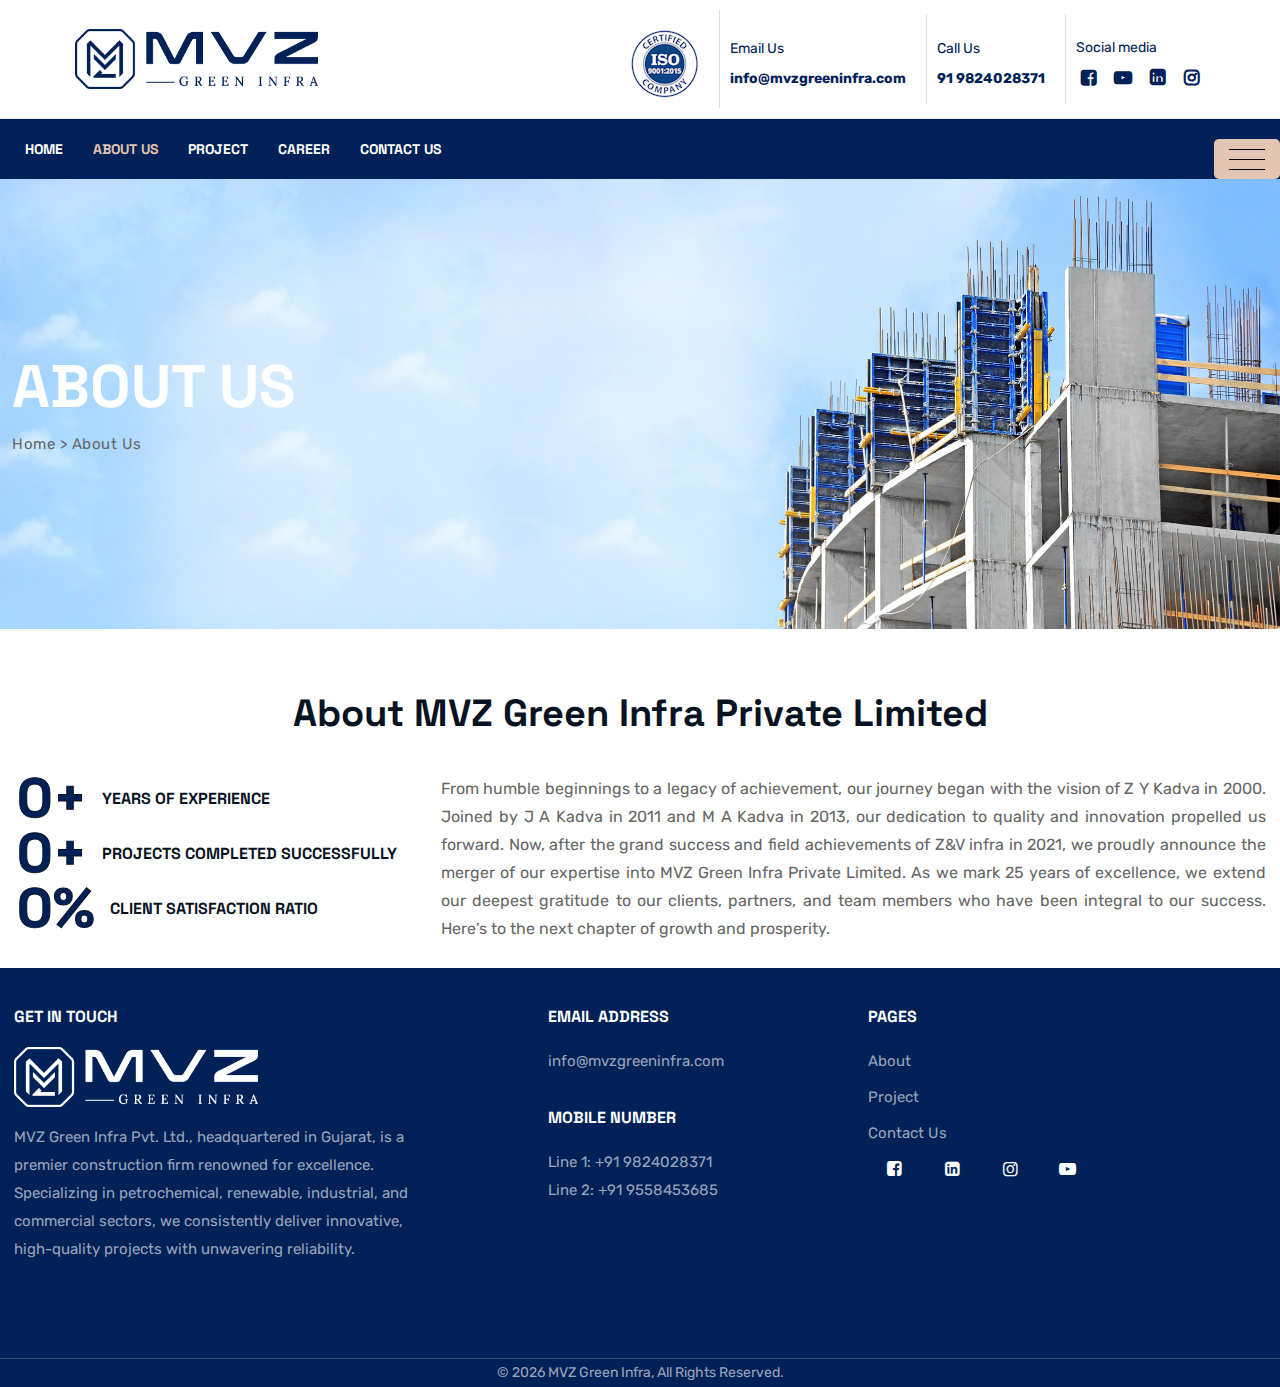
==== commit cde44881: "testing index page" ====
--- a/about.html
+++ b/about.html
@@ -129,7 +129,7 @@
 													<li><a href="index.html">Home</a></li>
 													<li class="active"><a href="about.html">About Us</a></li>
 													<li><a href="project.html">Project</a></li>
-													<li><a href="gallery.html">Gallery</a></li>
+													<li><a href="Career.html">Career</a></li>
 													<li><a href="contact.html">Contact Us</a></li>
 												</ul>
 											</div>
--- a/css/shortcode.css
+++ b/css/shortcode.css
@@ -2960,7 +2960,7 @@
     .pbmit-slider-area,
     #rev_slider_1_1_wrapper,
     #rev_slider_1_1 {
-        height: 600px !important;
+        height: 460px !important;
     }
 }
 
--- a/css/base.css
+++ b/css/base.css
@@ -306,10 +306,10 @@
     padding-right: 5px;
     overflow: hidden;
 }	
-.pbmit-btn .pbmit-align-icon-right svg{
+/* .pbmit-btn .pbmit-align-icon-right svg{
 	width: 100%;
     height: 100%;
-}
+} */
 .pbmit-btn svg line {
     fill: none;
     stroke: var(--pbmit-white-color);
@@ -1043,3 +1043,108 @@
     text-align: justify;
 }
 
+.career-page {
+    display: flex;
+    flex-wrap: wrap;
+    justify-content: center;
+    gap: 20px;
+    padding: 20px;
+}
+
+.job-card {
+    background-color: #fff;
+    border: 1px solid #ddd;
+    border-radius: 10px;
+    box-shadow: 0 4px 8px rgba(0, 0, 0, 0.1);
+    margin: 10px;
+    padding: 20px;
+    width: 280px;
+    text-align: center;
+    text-decoration: none;
+    color: inherit;
+    transition: transform 0.2s, box-shadow 0.2s, background-color 0.2s;
+}
+
+.job-card:hover {
+    transform: translateY(-5px);
+    box-shadow: 0 8px 16px rgba(0, 0, 0, 0.2);
+    background-color:var(--pbmit-secondary-color);
+}
+
+.job-card:hover .job-title, .job-card:hover .job-experience {
+    color: #fff;
+}
+
+.job-title {
+    font-size: 1.5em;
+    margin-bottom: 10px;
+    color: #333;
+}
+
+.job-experience {
+    color: #666;
+    margin-bottom: 20px;
+}
+
+.job-detail-container {
+    max-width: 800px;
+    margin: 50px auto;
+    padding: 20px;
+    background-color: #fff;
+    border-radius: 10px;
+    box-shadow:2px 2px 8px 12px rgba(0, 0, 0, 0.1);
+}
+
+h1 {
+    font-size: 2em;
+    color: #333;
+}
+
+#job-description {
+    font-size: 1.2em;
+    color: #555;
+    margin-top: 20px;
+}
+
+@media (max-width: 820px) {
+    .job-detail-container {
+        width: 660px;
+        padding: 15px;
+        margin: 30px auto;
+        box-shadow: 1px 1px 6px 8px rgba(0, 0, 0, 0.1);
+    }
+}
+
+@media (max-width: 480px) {
+    .job-detail-container {
+        width: 390px;
+        padding: 10px;
+        margin: 20px auto;
+        box-shadow: 1px 1px 4px 6px rgba(0, 0, 0, 0.1);
+    }
+}
+
+@media (max-width: 395px) {
+    .job-detail-container {
+        width: 360px;
+        padding: 10px;
+        margin: 20px auto;
+        box-shadow: 1px 1px 4px 6px rgba(0, 0, 0, 0.1);
+    }
+}
+
+button {
+    margin-top: 20px;
+    padding: 10px 15px;
+    background-color: white;
+    border-radius: 5px;
+    color:var(--pbmit-secondary-color);
+    cursor: pointer;
+    transition: background-color 0.2s;
+    
+}
+
+button:hover {
+    background-color: var(--pbmit-secondary-color);
+    color:white;
+}